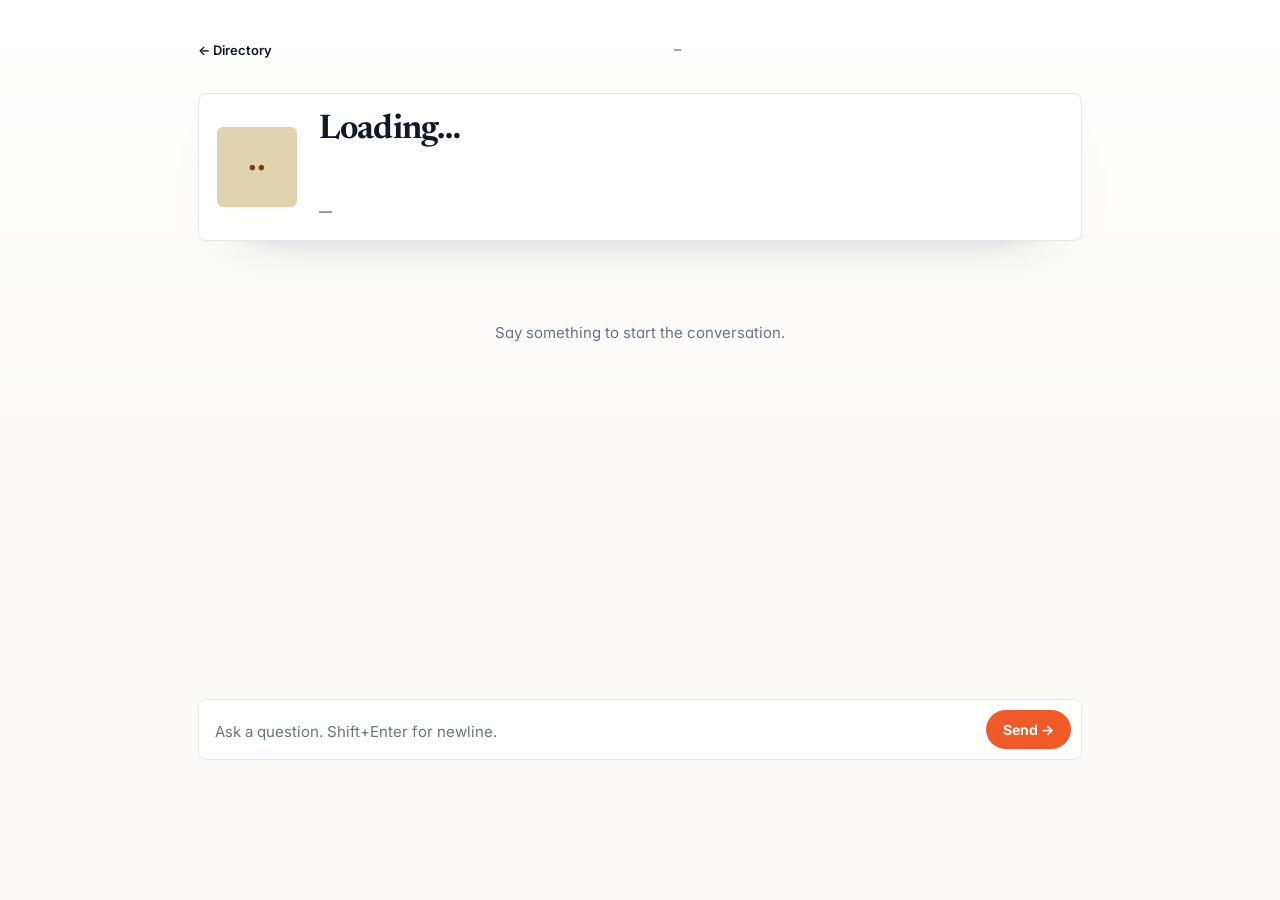
==== web/founder.html @ e1965922 "refresh newsletter frontend styling" ====
<!doctype html>
<html lang="en">
<head>
<meta charset="utf-8" />
<meta name="viewport" content="width=device-width, initial-scale=1" />
<title>FIRSTHAND — Conversation</title>
<link rel="preconnect" href="https://fonts.googleapis.com">
<link rel="preconnect" href="https://fonts.gstatic.com" crossorigin>
<link href="https://fonts.googleapis.com/css2?family=Fraunces:ital,opsz,wght,SOFT@0,9..144,300..900,0..100;1,9..144,300..900,0..100&family=Inter:wght@400;500;600;700&family=Newsreader:ital,opsz,wght@0,6..72,400..700;1,6..72,400..700&family=JetBrains+Mono:wght@400;500&display=swap" rel="stylesheet">
<link rel="stylesheet" href="styles.css" />
<style>
  .chat-wrap {
    max-width: 760px;
    margin: 0 auto;
    padding: clamp(24px, 4vw, 40px) var(--gutter) 140px;
    min-height: 100vh;
    display: flex;
    flex-direction: column;
  }
  .chat-top {
    display: flex;
    justify-content: space-between;
    align-items: center;
    margin-bottom: 32px;
    font-size: 13.5px;
    color: var(--ink-mute);
  }
  .chat-top a { color: var(--ink-soft); transition: color 160ms ease; }
  .chat-top a:hover { color: var(--accent); }
  .chat-top .meta-mid { font-family: var(--mono); font-size: 12px; }
  .chat-head {
    display: grid;
    grid-template-columns: 56px 1fr;
    gap: 18px;
    align-items: center;
    padding: 0 0 32px;
    margin-bottom: 32px;
    border-bottom: 1px solid var(--rule);
  }
  .chat-mono {
    width: 56px; height: 56px;
    border-radius: 50%;
    display: flex; align-items: center; justify-content: center;
    background: var(--mono-bg, #E2D3B0);
    color: var(--mono-ink, #7B3A18);
    font-family: var(--sans);
    font-size: 17px;
    font-weight: 600;
    letter-spacing: 0.01em;
  }
  .chat-id .name {
    display: block;
    font-family: var(--serif);
    font-size: clamp(26px, 3.6vw, 34px);
    font-weight: 500;
    line-height: 1.1;
    letter-spacing: -0.015em;
    color: var(--ink);
  }
  .chat-id .sub {
    display: block;
    margin-top: 4px;
    font-size: 14px;
    color: var(--ink-mute);
  }
  .chat-thread {
    flex: 1;
    display: flex;
    flex-direction: column;
    gap: 24px;
    margin-bottom: 32px;
  }
  .turn {
    display: flex;
    flex-direction: column;
    max-width: 86%;
  }
  .turn .who {
    font-size: 12.5px;
    font-weight: 500;
    color: var(--ink-mute);
    margin-bottom: 6px;
  }
  .turn .body {
    font-family: var(--sans);
    font-size: 16px;
    line-height: 1.6;
    color: var(--ink);
    white-space: pre-wrap;
  }
  .turn.you { align-self: flex-end; }
  .turn.you .who { text-align: right; }
  .turn.you .body {
    background: var(--paper-card);
    padding: 12px 16px;
    border-radius: 14px;
    border-bottom-right-radius: 4px;
  }
  .turn.them { align-self: flex-start; }
  .turn.them .body {
    padding: 0;
  }
  .chat-empty {
    color: var(--ink-mute);
    align-self: center;
    padding: 48px 0;
    font-size: 15px;
  }
  .chat-compose {
    position: sticky;
    bottom: 20px;
    background: var(--paper);
    border: 1px solid var(--rule-strong);
    border-radius: 14px;
    padding: 10px 10px 10px 16px;
    display: flex;
    gap: 10px;
    align-items: flex-end;
    box-shadow: 0 8px 24px -16px rgba(26, 26, 26, 0.25);
    transition: border-color 160ms ease, box-shadow 160ms ease;
  }
  .chat-compose:focus-within {
    border-color: var(--accent);
    box-shadow: 0 0 0 3px rgba(181, 66, 31, 0.12);
  }
  .chat-compose textarea {
    flex: 1;
    border: none;
    background: transparent;
    font-family: var(--sans);
    font-size: 16px;
    line-height: 1.5;
    color: var(--ink);
    resize: none;
    outline: none;
    min-height: 28px;
    max-height: 200px;
    padding: 6px 0;
  }
  .chat-compose textarea::placeholder { color: var(--ink-mute); }
  .chat-compose button {
    font-family: var(--sans);
    font-size: 14px;
    font-weight: 500;
    background: var(--accent);
    color: #fff;
    border: 1px solid var(--accent);
    padding: 9px 16px;
    border-radius: 10px;
    cursor: pointer;
    transition: background 160ms ease;
  }
  .chat-compose button:hover { background: var(--accent-deep); }
  .chat-compose button:disabled { opacity: 0.5; cursor: not-allowed; }
  .chat-pending {
    font-size: 13px;
    color: var(--ink-mute);
    align-self: flex-start;
    padding: 6px 0;
    font-style: italic;
  }
  .chat-error {
    color: var(--accent);
    font-size: 13.5px;
    padding: 6px 0;
  }
  .chat-wrap {
    max-width: 980px;
  }
  .chat-top {
    font-family: var(--read);
    font-size: 13px;
    font-weight: 600;
    letter-spacing: 0;
    text-transform: none;
  }
  .chat-top a {
    border-bottom: 0;
    color: var(--ink);
  }
  .chat-head {
    grid-template-columns: 80px 1fr;
    gap: 22px;
    border: 1px solid var(--rule);
    border-radius: 8px;
    background: var(--paper-card);
    padding: 18px;
    box-shadow: 0 24px 60px -48px rgba(17, 24, 39, 0.5);
  }
  .chat-mono {
    width: 80px;
    height: 80px;
    border-radius: 6px;
    font-family: var(--serif);
    font-size: 34px;
    font-weight: 650;
    font-style: normal;
  }
  .chat-id .name {
    font-family: var(--serif);
    font-weight: 650;
    letter-spacing: -0.025em;
  }
  .chat-id .sub {
    font-family: var(--read);
    font-size: 13px;
    font-weight: 600;
    letter-spacing: 0;
    text-transform: none;
  }
  .turn {
    max-width: min(78%, 720px);
  }
  .turn .who {
    font-family: var(--read);
    font-size: 12px;
    font-weight: 700;
    letter-spacing: 0;
    text-transform: none;
  }
  .turn .body {
    font-family: var(--read);
    font-size: 15px;
    line-height: 1.62;
  }
  .turn.you .body {
    background: var(--ink);
    color: #FFFFFF;
    border: 1px solid var(--ink);
    border-radius: 8px;
  }
  .turn.them .body {
    background: var(--paper-card);
    border: 1px solid var(--rule);
    border-left: 3px solid var(--rust);
    border-radius: 8px;
    padding: 14px 16px;
  }
  .chat-compose {
    border: 1px solid var(--rule);
    border-radius: 8px;
    background: rgba(255, 255, 255, 0.94);
    box-shadow: 0 26px 70px -44px rgba(17, 24, 39, 0.62);
    backdrop-filter: blur(14px);
  }
  .chat-compose textarea {
    font-family: var(--read);
    font-size: 15px;
  }
  .chat-compose button {
    font-family: var(--read);
    font-size: 14px;
    font-weight: 700;
    letter-spacing: 0;
    text-transform: none;
    border-radius: 999px;
    padding: 10px 16px;
  }
  .chat-pending,
  .chat-error {
    font-family: var(--read);
    font-size: 13px;
    font-weight: 600;
    letter-spacing: 0;
    text-transform: none;
  }
  @media (max-width: 640px) {
    .chat-head {
      grid-template-columns: 64px 1fr;
      gap: 14px;
    }
    .chat-mono {
      width: 64px;
      height: 64px;
      font-size: 28px;
    }
    .turn {
      max-width: 94%;
    }
    .chat-compose {
      bottom: 12px;
    }
  }
</style>
</head>
<body>

<div class="chat-wrap">
  <div class="chat-top">
    <a href="/">← Directory</a>
    <span class="meta-mid" data-source-line>—</span>
    <span data-session></span>
  </div>

  <header class="chat-head">
    <div class="chat-mono" data-mono>··</div>
    <div class="chat-id">
      <span class="name" data-name>Loading…</span>
      <span class="sub" data-sub>—</span>
    </div>
  </header>

  <div class="chat-thread" data-thread>
    <div class="chat-empty" data-empty>Say something to start the conversation.</div>
  </div>

  <form class="chat-compose" data-form>
    <textarea data-input placeholder="Ask a question. Shift+Enter for newline." rows="1"></textarea>
    <button type="submit" data-send>Send →</button>
  </form>
</div>

<script type="module">
import { createClient } from "https://esm.sh/@supabase/supabase-js@2";
(async () => {
  // --- auth bootstrap ---
  const here = location.pathname + location.search;
  const goLogin = () => location.replace(`/login.html?next=${encodeURIComponent(here)}`);

  let supabase = null;
  let session = null;
  try {
    const cfg = await (await fetch("/auth/config")).json();
    if (!cfg.supabase_url || !cfg.supabase_anon_key) {
      document.querySelector("[data-session]").textContent = "auth not configured";
    } else {
      supabase = createClient(cfg.supabase_url, cfg.supabase_anon_key);
      ({ data: { session } } = await supabase.auth.getSession());
    }
  } catch (_) { /* fall through */ }
  if (!session) { goLogin(); return; }

  const sessionEl = document.querySelector("[data-session]");
  sessionEl.innerHTML = "";
  const who = document.createElement("span");
  who.textContent = session.user.email || "signed in";
  const sep = document.createTextNode(" · ");
  const out = document.createElement("a");
  out.href = "#"; out.textContent = "sign out";
  out.addEventListener("click", async (e) => {
    e.preventDefault();
    await supabase.auth.signOut();
    goLogin();
  });
  sessionEl.append(who, sep, out);

  const authFetch = async (url, opts = {}) => {
    const { data: { session: cur } } = await supabase.auth.getSession();
    if (!cur) { goLogin(); throw new Error("not signed in"); }
    const headers = new Headers(opts.headers || {});
    headers.set("Authorization", `Bearer ${cur.access_token}`);
    const res = await fetch(url, { ...opts, headers });
    if (res.status === 401) { goLogin(); throw new Error("unauthorized"); }
    return res;
  };

  const PALETTE = [
    ["#F7F7F2", "#111827"],
    ["#EEF5FF", "#1D4ED8"],
    ["#FFF3EA", "#C2410C"],
    ["#EEF8F3", "#047857"],
    ["#F4F1FF", "#6D28D9"],
    ["#F8FAFC", "#334155"],
    ["#FFF7ED", "#9A3412"],
    ["#EFF6FF", "#1E40AF"],
  ];
  const initials = (name) =>
    (name || "").split(/\s+/).filter(Boolean).slice(0, 2).map(p => p[0].toUpperCase()).join("") || "··";
  const hash = (s) => {
    let h = 0; for (const ch of s || "") h = (h * 31 + ch.charCodeAt(0)) | 0;
    return Math.abs(h);
  };

  const params = new URLSearchParams(location.search);
  const id = params.get("id");
  if (!id) {
    document.querySelector("[data-name]").textContent = "No founder selected.";
    return;
  }

  const thread = document.querySelector("[data-thread]");
  const emptyEl = document.querySelector("[data-empty]");
  const input = document.querySelector("[data-input]");
  const form = document.querySelector("[data-form]");
  const sendBtn = document.querySelector("[data-send]");

  const renderTurn = (role, content) => {
    if (emptyEl && !emptyEl.hidden) emptyEl.hidden = true;
    const div = document.createElement("div");
    div.className = "turn " + (role === "user" ? "you" : "them");
    const who = document.createElement("span");
    who.className = "who";
    who.textContent = role === "user" ? "You" : (window.__founderName || "Them");
    const body = document.createElement("div");
    body.className = "body";
    body.textContent = content;
    div.appendChild(who);
    div.appendChild(body);
    thread.appendChild(div);
    window.scrollTo({ top: document.body.scrollHeight, behavior: "smooth" });
    return div;
  };

  // Load founder metadata
  try {
    const res = await fetch(`/founders/${encodeURIComponent(id)}`);
    if (res.ok) {
      const f = await res.json();
      window.__founderName = f.name;
      document.querySelector("[data-name]").textContent = f.name;
      const subBits = [];
      if (f.company_name) subBits.push(f.company_name);
      if (f.notes) subBits.push(f.notes);
      document.querySelector("[data-sub]").textContent = subBits.join(" · ") || "Founder dossier";
      document.querySelector("[data-source-line]").textContent =
        `${f.source_count} source${f.source_count === 1 ? "" : "s"} in the sandbox`;
      const [bg, ink] = PALETTE[hash(f.id) % PALETTE.length];
      const mono = document.querySelector("[data-mono]");
      mono.style.setProperty("--mono-bg", bg);
      mono.style.setProperty("--mono-ink", ink);
      mono.style.background = bg;
      mono.style.color = ink;
      mono.textContent = initials(f.name);
      document.title = `FIRSTHAND — ${f.name}`;
    } else {
      document.querySelector("[data-name]").textContent = "Founder not found.";
      return;
    }
  } catch (err) {
    document.querySelector("[data-name]").textContent = "Could not load founder.";
    return;
  }

  // Hydrate prior messages
  try {
    const res = await authFetch(`/founders/${encodeURIComponent(id)}/messages`);
    if (res.ok) {
      const { messages } = await res.json();
      if (messages && messages.length) {
        emptyEl.hidden = true;
        for (const m of messages) renderTurn(m.role, m.content);
      }
    }
  } catch (_) { /* ignore */ }

  // Autosize textarea
  const autosize = () => {
    input.style.height = "auto";
    input.style.height = Math.min(input.scrollHeight, 200) + "px";
  };
  input.addEventListener("input", autosize);

  const send = async () => {
    const message = input.value.trim();
    if (!message) return;
    input.value = "";
    autosize();
    renderTurn("user", message);
    sendBtn.disabled = true;

    const pending = document.createElement("div");
    pending.className = "chat-pending";
    pending.textContent = "thinking…";
    thread.appendChild(pending);

    try {
      const res = await authFetch(`/founders/${encodeURIComponent(id)}/chat`, {
        method: "POST",
        headers: { "Content-Type": "application/json" },
        body: JSON.stringify({ message }),
      });
      pending.remove();
      if (!res.ok) {
        const err = await res.json().catch(() => ({}));
        const e = document.createElement("div");
        e.className = "chat-error";
        e.textContent = err.detail || `Error ${res.status}`;
        thread.appendChild(e);
      } else {
        const { reply } = await res.json();
        renderTurn("assistant", reply);
      }
    } catch (err) {
      pending.remove();
      const e = document.createElement("div");
      e.className = "chat-error";
      e.textContent = "Network error.";
      thread.appendChild(e);
    } finally {
      sendBtn.disabled = false;
      input.focus();
    }
  };

  form.addEventListener("submit", (e) => { e.preventDefault(); send(); });
  input.addEventListener("keydown", (e) => {
    if (e.key === "Enter" && !e.shiftKey) {
      e.preventDefault();
      send();
    }
  });
  input.focus();
})();
</script>
</body>
</html>
---- web/styles.css ----
/* FIRSTHAND — warm minimal */

:root {
  --paper:       #FAF7F2;
  --paper-card:  #F3EFE6;
  --ink:         #1A1A1A;
  --ink-soft:    #3A3A3A;
  --ink-mute:    #6B6B6B;
  --rule:        #E5DFD2;
  --rule-strong: #C9C1AE;
  --accent:      #B5421F;
  --accent-deep: #8E2F12;
  --sage:        #6B7A5A;

  --sans:  "Inter", ui-sans-serif, system-ui, -apple-system, "Segoe UI", sans-serif;
  --serif: "Fraunces", "Times New Roman", serif;
  --read:  var(--sans);
  --mono:  "JetBrains Mono", ui-monospace, monospace;

  --col-prose: 680px;
  --col-wide:  960px;
  --col-max:   1080px;
  --gutter:    clamp(20px, 5vw, 40px);
}

* { box-sizing: border-box; }

html { scroll-behavior: smooth; }

body {
  margin: 0;
  background: var(--paper);
  color: var(--ink);
  font-family: var(--sans);
  font-size: 17px;
  line-height: 1.6;
  font-feature-settings: "kern", "liga", "cv11";
  text-rendering: optimizeLegibility;
  -webkit-font-smoothing: antialiased;
}

a { color: inherit; text-decoration: none; }

::selection { background: var(--accent); color: var(--paper); }

/* ─── nav ─── */
.nav {
  max-width: var(--col-max);
  margin: 0 auto;
  padding: 28px var(--gutter) 0;
  display: flex;
  align-items: center;
  justify-content: space-between;
  gap: 24px;
}
.nav-brand {
  font-family: var(--serif);
  font-size: 20px;
  font-weight: 500;
  letter-spacing: -0.01em;
  color: var(--ink);
}
.nav-links {
  display: flex;
  align-items: center;
  gap: 28px;
  font-size: 14.5px;
  color: var(--ink-soft);
}
.nav-links a {
  transition: color 160ms ease;
}
.nav-links a:hover { color: var(--accent); }
.nav-session {
  font-family: var(--mono);
  font-size: 12px;
  color: var(--ink-mute);
}
.nav-session a {
  color: var(--ink-mute);
  border-bottom: 1px solid var(--rule);
}
.nav-session a:hover { color: var(--accent); border-color: var(--accent); }

/* ─── hero ─── */
.hero {
  max-width: var(--col-prose);
  margin: 0 auto;
  padding: clamp(80px, 14vw, 160px) var(--gutter) clamp(56px, 10vw, 96px);
}
.hero-title {
  font-family: var(--serif);
  font-weight: 400;
  font-size: clamp(48px, 8vw, 80px);
  line-height: 1.02;
  letter-spacing: -0.025em;
  margin: 0 0 28px;
  color: var(--ink);
}
.hero-deck {
  font-size: clamp(18px, 1.6vw, 20px);
  line-height: 1.55;
  color: var(--ink-soft);
  margin: 0 0 40px;
  max-width: 56ch;
}

.sub-form {
  margin: 0;
}
.sub-row {
  display: flex;
  gap: 10px;
  align-items: stretch;
  flex-wrap: wrap;
}
.sub-row input[type="email"],
.sub-row input[type="text"] {
  flex: 1;
  min-width: 200px;
  font-family: var(--sans);
  font-size: 16px;
  padding: 13px 16px;
  background: var(--paper);
  border: 1px solid var(--rule-strong);
  border-radius: 6px;
  color: var(--ink);
  outline: none;
  transition: border-color 160ms ease, box-shadow 160ms ease;
}
.sub-row input:focus {
  border-color: var(--accent);
  box-shadow: 0 0 0 3px rgba(181, 66, 31, 0.15);
}
.sub-row input::placeholder { color: var(--ink-mute); }

.btn {
  display: inline-flex;
  align-items: center;
  justify-content: center;
  gap: 8px;
  font-family: var(--sans);
  font-size: 15px;
  font-weight: 500;
  padding: 13px 22px;
  background: var(--accent);
  color: #fff;
  border: 1px solid var(--accent);
  border-radius: 6px;
  cursor: pointer;
  transition: background 160ms ease, border-color 160ms ease, transform 160ms ease;
  text-decoration: none;
}
.btn:hover { background: var(--accent-deep); border-color: var(--accent-deep); }
.btn:active { transform: translateY(1px); }
.btn .arrow { display: inline-block; transition: transform 200ms ease; }
.btn:hover .arrow { transform: translateX(3px); }

.sub-fine {
  margin: 16px 0 0;
  font-size: 13.5px;
  color: var(--ink-mute);
}
.sub-thanks {
  margin: 16px 0 0;
  font-size: 16px;
  color: var(--ink);
}
.sub-thanks strong { color: var(--accent); font-weight: 500; }

/* ─── section divider ─── */
.section {
  max-width: var(--col-wide);
  margin: 0 auto;
  padding: clamp(64px, 10vw, 112px) var(--gutter);
}
.section-prose {
  max-width: var(--col-prose);
}
.section-rule {
  border-top: 1px solid var(--rule);
}
.section-eyebrow {
  font-family: var(--mono);
  font-size: 12px;
  letter-spacing: 0.06em;
  color: var(--ink-mute);
  margin: 0 0 24px;
  display: flex;
  align-items: center;
  gap: 12px;
}
.section-eyebrow .count {
  color: var(--ink);
}

/* ─── directory list ─── */
.dir-list {
  list-style: none;
  margin: 0;
  padding: 0;
}
.dir-row {
  display: grid;
  grid-template-columns: 36px 1fr auto 28px;
  align-items: center;
  gap: 18px;
  padding: 18px 4px;
  border-bottom: 1px solid var(--rule);
  transition: background 160ms ease, padding 160ms ease;
  color: var(--ink);
}
.dir-row:hover {
  background: var(--paper-card);
  padding-left: 12px;
  padding-right: 12px;
}
.dir-row:hover .dir-arrow { color: var(--accent); transform: translateX(3px); }
.dir-avatar {
  width: 36px;
  height: 36px;
  border-radius: 50%;
  background: var(--mono-bg, #E2D3B0);
  color: var(--mono-ink, #7B3A18);
  display: grid;
  place-items: center;
  font-family: var(--sans);
  font-size: 13px;
  font-weight: 600;
  letter-spacing: 0.02em;
}
.dir-id { display: flex; flex-direction: column; gap: 2px; min-width: 0; }
.dir-name {
  font-family: var(--serif);
  font-size: 19px;
  font-weight: 500;
  letter-spacing: -0.01em;
  color: var(--ink);
}
.dir-meta {
  font-size: 13.5px;
  color: var(--ink-mute);
}
.dir-when {
  font-family: var(--mono);
  font-size: 12px;
  color: var(--ink-mute);
  white-space: nowrap;
}
.dir-arrow {
  font-size: 18px;
  color: var(--ink-mute);
  transition: color 160ms ease, transform 160ms ease;
  justify-self: end;
}
.dir-empty {
  font-size: 15px;
  color: var(--ink-mute);
  padding: 24px 0;
}
.dir-empty code {
  font-family: var(--mono);
  font-size: 13px;
  background: var(--paper-card);
  padding: 2px 6px;
  border-radius: 4px;
}

/* ─── editor note ─── */
.note {
  max-width: var(--col-prose);
  margin: 0 auto;
  padding: clamp(64px, 10vw, 112px) var(--gutter);
}
.note h2 {
  font-family: var(--serif);
  font-weight: 400;
  font-size: clamp(28px, 3.6vw, 36px);
  letter-spacing: -0.015em;
  line-height: 1.15;
  margin: 0 0 24px;
}
.note p {
  font-size: 17px;
  line-height: 1.7;
  color: var(--ink-soft);
  margin: 0 0 18px;
}
.note-sign {
  margin-top: 24px;
  font-size: 14px;
  color: var(--ink-mute);
}

/* ─── house rules ─── */
.rules {
  max-width: var(--col-prose);
  margin: 0 auto;
  padding: clamp(48px, 8vw, 96px) var(--gutter);
}
.rules h2 {
  font-family: var(--serif);
  font-weight: 400;
  font-size: clamp(24px, 3vw, 28px);
  letter-spacing: -0.01em;
  margin: 0 0 24px;
}
.rules ol {
  list-style: none;
  counter-reset: rules;
  margin: 0;
  padding: 0;
  display: flex;
  flex-direction: column;
  gap: 18px;
}
.rules li {
  counter-increment: rules;
  display: grid;
  grid-template-columns: 28px 1fr;
  gap: 14px;
  padding: 16px 0;
  border-top: 1px solid var(--rule);
}
.rules li:last-child { border-bottom: 1px solid var(--rule); }
.rules li::before {
  content: counter(rules, decimal-leading-zero);
  font-family: var(--mono);
  font-size: 12px;
  color: var(--ink-mute);
  padding-top: 4px;
}
.rules h4 {
  font-family: var(--serif);
  font-size: 18px;
  font-weight: 500;
  letter-spacing: -0.005em;
  margin: 0 0 6px;
  line-height: 1.3;
}
.rules p {
  font-size: 15.5px;
  line-height: 1.6;
  color: var(--ink-soft);
  margin: 0;
}

/* ─── footer ─── */
.foot {
  max-width: var(--col-max);
  margin: 0 auto;
  padding: 48px var(--gutter) 64px;
  border-top: 1px solid var(--rule);
  display: flex;
  justify-content: space-between;
  align-items: baseline;
  flex-wrap: wrap;
  gap: 16px;
  font-size: 13.5px;
  color: var(--ink-mute);
}
.foot-brand {
  font-family: var(--serif);
  font-size: 15px;
  font-weight: 500;
  color: var(--ink);
  letter-spacing: -0.005em;
}
.foot-links {
  display: flex;
  gap: 20px;
}
.foot-links a:hover { color: var(--accent); }

/* ─── responsive ─── */
@media (max-width: 640px) {
  .nav-links { gap: 18px; font-size: 14px; }
  .nav-session { display: none; }
  .dir-row { grid-template-columns: 32px 1fr 20px; }
  .dir-when { display: none; }
  .foot { flex-direction: column; align-items: flex-start; }
}

/* ─────────── modern newsletter refresh ─────────── */
:root {
  --paper:        #FBFAF7;
  --paper-deep:   #F3F2ED;
  --paper-card:   #FFFFFF;
  --ink:          #111827;
  --ink-soft:     #374151;
  --ink-mute:     #6B7280;
  --rule:         #E5E7EB;
  --rust:         #F05A28;
  --rust-deep:    #C2410C;
  --sage:         #047857;
  --hi:           #FFF3EA;

  --serif:   "Newsreader", "Georgia", serif;
  --read:    "Inter", ui-sans-serif, system-ui, -apple-system, BlinkMacSystemFont, "Segoe UI", sans-serif;
  --mono:    "JetBrains Mono", ui-monospace, monospace;

  --col-max:  1120px;
  --gutter:   clamp(20px, 4vw, 48px);
}

body {
  background:
    linear-gradient(180deg, #FFFFFF 0%, var(--paper) 460px),
    var(--paper);
  color: var(--ink);
  font-family: var(--read);
  font-size: 16px;
  line-height: 1.6;
}

.grain { display: none; }

a:focus-visible,
button:focus-visible,
input:focus-visible,
textarea:focus-visible {
  outline: 3px solid rgba(240, 90, 40, 0.28);
  outline-offset: 3px;
}

.mast {
  position: sticky;
  top: 0;
  z-index: 20;
  max-width: none;
  padding: 0 var(--gutter);
  background: rgba(255, 255, 255, 0.86);
  border-bottom: 1px solid var(--rule);
  backdrop-filter: blur(18px);
}

.mast-row {
  max-width: var(--col-max);
  margin: 0 auto;
  min-height: 48px;
  font-family: var(--read);
  font-size: 13px;
  font-weight: 500;
  letter-spacing: 0;
  text-transform: none;
  color: var(--ink-mute);
}

.mast-row:first-child .meta:first-child {
  color: var(--ink);
  font-weight: 700;
  letter-spacing: 0.02em;
}

.mast-row.mast-rule {
  margin-top: 0;
  min-height: 42px;
  padding: 0;
  border: 0;
  font-family: var(--read);
  font-size: 14px;
  font-style: normal;
}

.meta-mid {
  font-family: var(--read);
  font-style: normal;
  letter-spacing: 0;
}

.link {
  color: var(--ink-soft);
  padding: 8px 0;
}

.link::after { background: var(--rust); }
.link:hover { color: var(--ink); }

.link-strong {
  padding: 8px 14px;
  border: 1px solid var(--rule);
  border-radius: 999px;
  background: var(--paper-card);
  color: var(--ink);
  box-shadow: 0 10px 24px -22px rgba(17, 24, 39, 0.55);
}

.link-strong::after { display: none; }
.link-strong:hover { border-color: rgba(240, 90, 40, 0.45); color: var(--rust-deep); }

.nameplate {
  display: grid;
  grid-template-columns: minmax(0, 1.05fr) minmax(280px, 0.95fr);
  gap: clamp(28px, 6vw, 72px);
  align-items: end;
  padding-top: clamp(56px, 8vw, 96px);
  padding-bottom: clamp(52px, 7vw, 88px);
}

.nameplate-tag,
.nameplate-title,
.nameplate-sub { grid-column: 1; }

.nameplate-tag {
  gap: 10px;
  margin-bottom: 22px;
  font-family: var(--read);
  font-size: 13px;
  font-weight: 600;
  letter-spacing: 0;
  text-transform: none;
  color: var(--rust-deep);
}

.tag-stamp {
  padding: 5px 10px;
  border: 1px solid #FED7AA;
  border-radius: 999px;
  transform: none;
  background: var(--hi);
  color: var(--rust-deep);
  font-size: 12px;
}

.nameplate-title {
  max-width: 8ch;
  font-family: var(--serif);
  font-size: clamp(64px, 10vw, 144px);
  font-weight: 650;
  line-height: 0.92;
  letter-spacing: -0.035em;
  font-variation-settings: normal;
}

.np-amp { color: var(--rust); }

.nameplate-sub {
  margin-top: 26px;
  max-width: 58ch;
  font-family: var(--read);
  font-size: clamp(18px, 1.45vw, 21px);
  line-height: 1.58;
  color: var(--ink-soft);
}

.nameplate-sub em {
  font-family: var(--read);
  font-weight: 650;
  color: var(--ink);
}

.nameplate-foot {
  grid-column: 2;
  grid-row: 1 / span 3;
  display: grid;
  grid-template-columns: 1fr;
  align-self: stretch;
  margin-top: 0;
  padding: clamp(24px, 3vw, 32px);
  border: 1px solid var(--rule);
  border-radius: 8px;
  background:
    linear-gradient(135deg, rgba(240, 90, 40, 0.08), transparent 42%),
    var(--paper-card);
  box-shadow: 0 28px 70px -52px rgba(17, 24, 39, 0.45);
}

.foot-col {
  justify-content: flex-end;
  gap: 10px;
}

.foot-col + .foot-col {
  border-top: 1px solid var(--rule);
  padding-top: 24px;
}

.kicker,
.sub-label,
.card-loc,
.sub-head,
.foot-h,
.foot-fine,
.rail-num,
.chat-top,
.chat-id .sub,
.turn .who,
.chat-pending,
.auth-top,
.auth-sub,
.auth-field label,
.auth-actions button,
.auth-toggle,
.auth-msg {
  letter-spacing: 0.02em;
}

.foot-num {
  font-family: var(--serif);
  font-weight: 650;
  color: var(--rust);
}

.foot-cap {
  font-family: var(--read);
  font-style: normal;
  color: var(--ink-mute);
}

.btn-ink,
.feature-cta {
  font-family: var(--read);
  font-size: 15px;
  font-weight: 650;
  border-radius: 999px;
  background: var(--ink);
  color: #FFFFFF;
  border-color: var(--ink);
  box-shadow: 0 18px 34px -24px rgba(17, 24, 39, 0.7);
}

.btn-ink:hover,
.feature-cta:hover {
  background: var(--rust);
  border-color: var(--rust);
  color: #FFFFFF;
}

.dir,
.ednote,
.creed {
  border-top-color: var(--rule);
}

.dir {
  padding-top: clamp(52px, 7vw, 92px);
}

.dir-head {
  grid-template-columns: minmax(0, 0.82fr);
  margin-bottom: clamp(28px, 5vw, 52px);
}

.dir-head .rail-num,
.creed > .rail-num,
.rail-num.center {
  margin-bottom: 12px;
  font-family: var(--read);
  font-size: 13px;
  font-weight: 700;
  color: var(--rust-deep);
  text-transform: none;
}

.dir-title {
  font-family: var(--serif);
  font-size: clamp(38px, 5vw, 68px);
  font-weight: 650;
  line-height: 1.02;
  letter-spacing: -0.028em;
  font-variation-settings: normal;
}

.dir-title em {
  color: var(--ink);
  font-style: normal;
}

.dir-deck,
.sub-deck,
.creed-list p {
  font-family: var(--read);
  color: var(--ink-soft);
}

.dir-grid {
  grid-template-columns: repeat(auto-fill, minmax(240px, 1fr));
  gap: 18px;
}

.card {
  gap: 16px;
  padding: 16px;
  border-color: var(--rule);
  border-radius: 8px;
  background: var(--paper-card);
  box-shadow: 0 16px 42px -36px rgba(17, 24, 39, 0.55);
}

.card:hover {
  transform: translateY(-3px);
  border-color: #CBD5E1;
  box-shadow: 0 24px 50px -34px rgba(17, 24, 39, 0.55);
}

.card-mono {
  border: 0;
  border-radius: 6px;
}

.card-mono::before {
  background: linear-gradient(135deg, rgba(255,255,255,0.7), transparent 48%);
}

.mono-letters {
  font-family: var(--serif);
  font-size: clamp(56px, 8vw, 96px);
  font-style: normal;
  font-weight: 650;
  letter-spacing: -0.05em;
  font-variation-settings: normal;
}

.mono-issue {
  font-family: var(--read);
  font-size: 11px;
  font-weight: 700;
  letter-spacing: 0;
}

.card-name {
  font-family: var(--read);
  font-size: 18px;
  font-weight: 700;
  letter-spacing: -0.01em;
}

.card-role {
  font-family: var(--read);
  font-size: 14px;
  font-style: normal;
  line-height: 1.45;
}

.card-loc {
  font-family: var(--read);
  font-size: 12px;
  font-weight: 600;
  letter-spacing: 0;
  text-transform: none;
}

.card-arrow {
  top: 14px;
  right: 14px;
  background: rgba(255,255,255,0.82);
  border-color: rgba(17, 24, 39, 0.08);
  font-family: var(--read);
}

.card:hover .card-arrow {
  transform: translateX(2px);
}

.ednote {
  max-width: 920px;
  text-align: left;
}

.ednote-body {
  font-family: var(--serif);
  font-size: clamp(23px, 2.4vw, 34px);
  font-weight: 500;
  line-height: 1.34;
  font-variation-settings: normal;
}

.dropcap {
  font-family: var(--serif);
  font-weight: 650;
  color: var(--ink);
  font-variation-settings: normal;
}

.dropcap-rust { color: var(--rust); }

.ednote-sign {
  font-family: var(--read);
  font-style: normal;
  color: var(--ink-mute);
}

.sub {
  padding-top: clamp(24px, 4vw, 48px);
}

.sub-card {
  border-color: var(--rule);
  border-radius: 8px;
  background:
    linear-gradient(135deg, rgba(240, 90, 40, 0.08), transparent 45%),
    var(--paper-card);
  box-shadow: 0 32px 70px -48px rgba(17, 24, 39, 0.55);
}

.sub-card::before,
.sub-perf {
  display: none;
}

.sub-head {
  font-family: var(--read);
  font-size: 13px;
  font-weight: 700;
  letter-spacing: 0;
  text-transform: none;
}

.sub-stamp {
  border-color: #FED7AA;
  background: var(--hi);
  color: var(--rust-deep);
}

.sub-title {
  font-family: var(--serif);
  font-size: clamp(34px, 4.4vw, 58px);
  font-weight: 650;
  line-height: 1.03;
  font-variation-settings: normal;
}

.sub-row {
  grid-template-columns: minmax(0, 1fr) minmax(0, 1.25fr) auto;
}

.sub-label {
  font-family: var(--read);
  font-size: 13px;
  font-weight: 700;
  text-transform: none;
}

.sub-field input,
.auth-field input {
  font-family: var(--read);
  border: 1px solid var(--rule);
  border-radius: 6px;
  background: #FFFFFF;
  padding: 13px 14px;
}

.sub-field input:focus,
.auth-field input:focus {
  border-color: rgba(240, 90, 40, 0.65);
  box-shadow: 0 0 0 4px rgba(240, 90, 40, 0.12);
}

.sub-field input::placeholder {
  font-style: normal;
}

.sub-fine,
.sub-thanks {
  font-family: var(--read);
  font-style: normal;
}

.creed-list {
  gap: 18px;
}

.creed-list li {
  grid-template-columns: 38px 1fr;
  padding: 18px;
  border: 1px solid var(--rule);
  border-radius: 8px;
  background: var(--paper-card);
}

.creed-num {
  font-family: var(--read);
  font-size: 14px;
  font-style: normal;
  font-weight: 800;
  color: var(--rust);
}

.creed-list h4 {
  font-family: var(--read);
  font-size: 17px;
  font-weight: 750;
  letter-spacing: -0.01em;
}

.foot {
  background: #111827;
  color: #FFFFFF;
}

.foot-cell a,
.foot-tag {
  font-family: var(--read);
  font-style: normal;
  color: rgba(255,255,255,0.72);
}

.foot-mark {
  font-family: var(--read);
  font-size: 34px;
  font-style: normal;
  font-weight: 800;
  color: var(--rust);
}

.foot-name {
  font-family: var(--read);
  font-weight: 800;
  letter-spacing: 0.02em;
}

@media (prefers-reduced-motion: no-preference) {
  .portrait { animation: none; }
}

@media (max-width: 980px) {
  .nameplate {
    grid-template-columns: 1fr;
  }

  .nameplate-foot {
    grid-column: 1;
    grid-row: auto;
  }

  .sub-row {
    grid-template-columns: 1fr;
  }
}

@media (max-width: 640px) {
  .mast {
    position: static;
  }

  .mast-row {
    justify-content: flex-start;
    min-height: 40px;
  }

  .meta-mid {
    display: none;
  }

  .nameplate-title {
    font-size: clamp(58px, 20vw, 92px);
  }

  .nameplate-tag {
    align-items: flex-start;
    flex-direction: column;
  }

  .dir-grid {
    grid-template-columns: 1fr;
  }
}

/* Current minimalist layout polish */
:root {
  --accent: #F05A28;
  --accent-deep: #C2410C;
  --rule-strong: #D1D5DB;
  --col-prose: 720px;
  --col-wide: 980px;
}

.nav {
  max-width: none;
  padding: 0 var(--gutter);
  min-height: 64px;
  border-bottom: 1px solid var(--rule);
  background: rgba(255, 255, 255, 0.86);
  backdrop-filter: blur(18px);
}

.nav-brand {
  font-family: var(--read);
  font-size: 15px;
  font-weight: 800;
  letter-spacing: 0;
  text-transform: uppercase;
}

.nav-links {
  font-size: 14px;
  font-weight: 600;
  gap: 22px;
}

.nav-links a:hover,
.nav-session a:hover,
.foot-links a:hover {
  color: var(--accent);
}

.hero {
  max-width: var(--col-wide);
  display: grid;
  grid-template-columns: minmax(0, 1fr) minmax(280px, 360px);
  gap: clamp(28px, 6vw, 72px);
  align-items: end;
  padding-top: clamp(72px, 12vw, 136px);
}

.hero-kicker {
  grid-column: 1;
  margin: 0 0 14px;
  color: var(--accent-deep);
  font-size: 13px;
  font-weight: 800;
}

.hero-title {
  grid-column: 1;
  max-width: 10ch;
  font-family: var(--serif);
  font-size: clamp(54px, 8vw, 98px);
  font-weight: 650;
  line-height: 0.96;
  letter-spacing: -0.035em;
  margin-bottom: 24px;
}

.hero-deck {
  grid-column: 1;
  font-size: clamp(18px, 1.6vw, 21px);
  color: var(--ink-soft);
}

.hero .sub-form {
  grid-column: 2;
  grid-row: 1 / span 3;
  padding: clamp(22px, 3vw, 30px);
  border: 1px solid var(--rule);
  border-radius: 8px;
  background:
    linear-gradient(135deg, rgba(240, 90, 40, 0.08), transparent 46%),
    var(--paper-card);
  box-shadow: 0 30px 70px -52px rgba(17, 24, 39, 0.48);
}

.sub-row {
  flex-wrap: nowrap;
}

.sub-row input[type="email"],
.sub-row input[type="text"] {
  background: #FFFFFF;
  border-color: var(--rule);
}

.sub-row input:focus {
  border-color: rgba(240, 90, 40, 0.65);
  box-shadow: 0 0 0 4px rgba(240, 90, 40, 0.12);
}

.btn {
  background: var(--ink);
  border-color: var(--ink);
  border-radius: 999px;
  font-weight: 750;
  box-shadow: 0 18px 34px -24px rgba(17, 24, 39, 0.7);
}

.btn:hover {
  background: var(--accent);
  border-color: var(--accent);
}

.section-eyebrow {
  font-family: var(--read);
  font-size: 13px;
  font-weight: 800;
  letter-spacing: 0;
  color: var(--accent-deep);
}

.dir-row {
  grid-template-columns: 42px 1fr auto 28px;
  padding: 18px;
  border: 1px solid var(--rule);
  border-radius: 8px;
  background: var(--paper-card);
  margin-bottom: 10px;
  box-shadow: 0 16px 42px -38px rgba(17, 24, 39, 0.5);
}

.dir-row:hover {
  padding-left: 18px;
  padding-right: 18px;
  border-color: #CBD5E1;
  box-shadow: 0 24px 50px -36px rgba(17, 24, 39, 0.55);
  transform: translateY(-2px);
}

.dir-avatar {
  width: 42px;
  height: 42px;
  border-radius: 8px;
}

.dir-name {
  font-family: var(--read);
  font-size: 17px;
  font-weight: 800;
}

.dir-meta {
  color: var(--ink-soft);
}

.note h2,
.rules h2 {
  font-family: var(--serif);
  font-weight: 650;
}

.note p,
.rules p {
  color: var(--ink-soft);
}

.rules {
  max-width: var(--col-wide);
}

.rules ol {
  display: grid;
  grid-template-columns: repeat(3, 1fr);
  gap: 14px;
}

.rules li {
  border: 1px solid var(--rule);
  border-radius: 8px;
  padding: 18px;
  background: var(--paper-card);
}

.rules li:last-child {
  border-bottom: 1px solid var(--rule);
}

.rules h4 {
  font-family: var(--read);
  font-weight: 800;
}

.foot {
  max-width: none;
  padding-left: var(--gutter);
  padding-right: var(--gutter);
  background: #111827;
  border-top: 0;
  color: rgba(255, 255, 255, 0.66);
}

.foot-brand {
  font-family: var(--read);
  font-weight: 800;
  color: #FFFFFF;
  text-transform: uppercase;
}

@media (max-width: 820px) {
  .hero {
    grid-template-columns: 1fr;
  }

  .hero .sub-form {
    grid-column: 1;
    grid-row: auto;
  }

  .rules ol {
    grid-template-columns: 1fr;
  }
}

@media (max-width: 640px) {
  .nav {
    position: static;
    align-items: flex-start;
    padding-top: 16px;
    padding-bottom: 16px;
  }

  .hero-title {
    font-size: clamp(48px, 16vw, 76px);
  }

  .sub-row {
    flex-wrap: wrap;
  }

  .dir-row {
    grid-template-columns: 36px 1fr 20px;
    padding: 14px;
  }
}
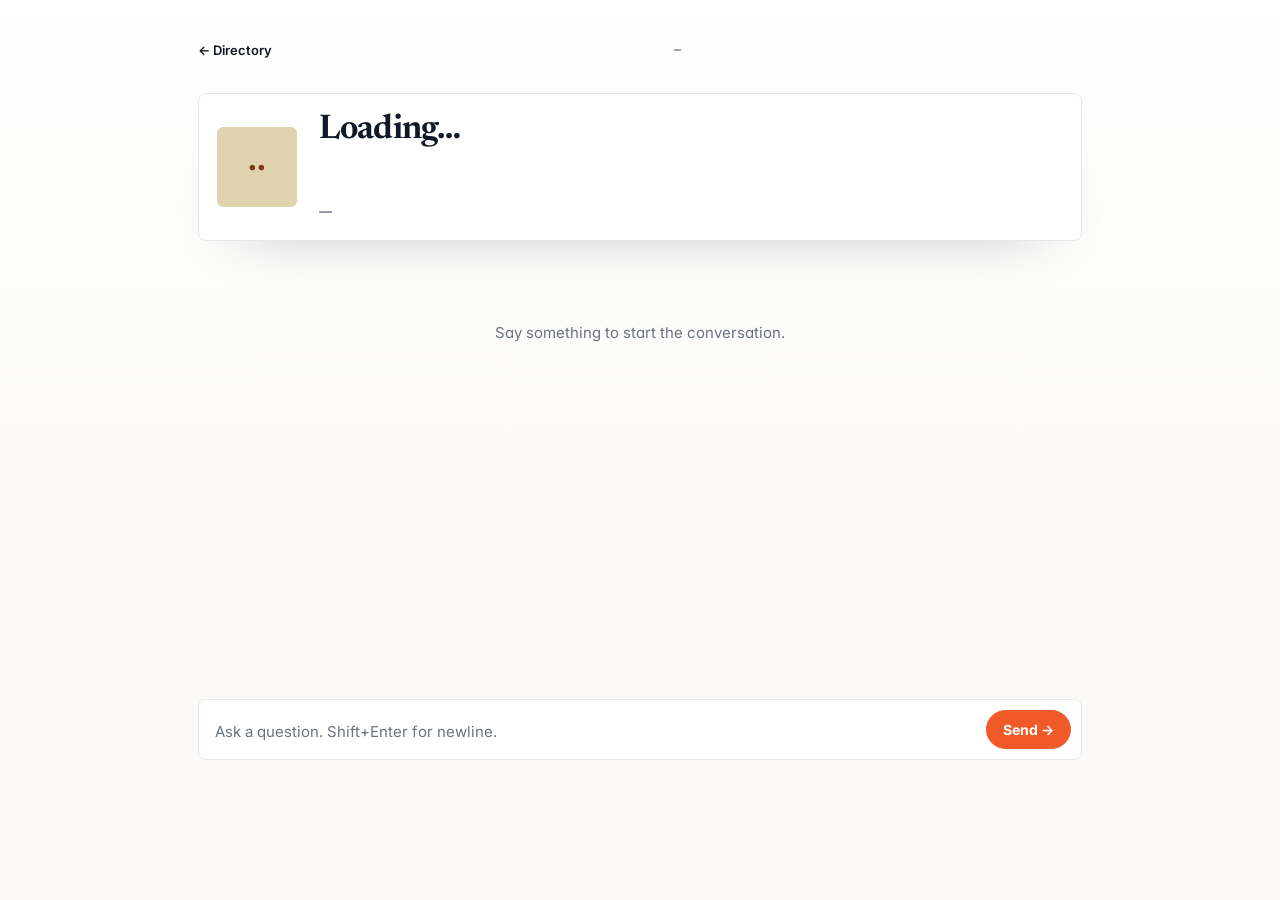
==== commit 094a99bd: "surface real chat error details instead of [object Object]" ====
--- a/web/founder.html
+++ b/web/founder.html
@@ -472,9 +472,14 @@
       pending.remove();
       if (!res.ok) {
         const err = await res.json().catch(() => ({}));
+        const detail = err.detail;
+        let msg;
+        if (typeof detail === "string") msg = detail;
+        else if (detail) msg = JSON.stringify(detail);
+        else msg = `Error ${res.status}`;
         const e = document.createElement("div");
         e.className = "chat-error";
-        e.textContent = err.detail || `Error ${res.status}`;
+        e.textContent = msg;
         thread.appendChild(e);
       } else {
         const { reply } = await res.json();
--- a/web/styles.css
+++ b/web/styles.css
@@ -1031,28 +1031,74 @@
 .hero .sub-form {
   grid-column: 2;
   grid-row: 1 / span 3;
-  padding: clamp(22px, 3vw, 30px);
+  padding: clamp(24px, 3vw, 32px);
+  border: 1px solid var(--rule);
+  border-radius: 12px;
+  background:
+    linear-gradient(135deg, rgba(240, 90, 40, 0.07), transparent 55%),
+    var(--paper-card);
+  box-shadow: 0 30px 70px -52px rgba(17, 24, 39, 0.48);
+}
+
+.sub-eyebrow {
+  margin: 0 0 6px;
+  font-family: var(--read);
+  font-size: 12px;
+  font-weight: 800;
+  letter-spacing: 0.08em;
+  text-transform: uppercase;
+  color: var(--accent-deep);
+}
+
+.sub-pitch {
+  margin: 0 0 18px;
+  font-family: var(--serif);
+  font-size: 18px;
+  line-height: 1.35;
+  letter-spacing: -0.01em;
+  color: var(--ink);
+}
+
+.sub-stack {
+  display: flex;
+  flex-direction: column;
+  gap: 10px;
+}
+
+.sub-stack input[type="email"],
+.sub-stack input[type="text"] {
+  width: 100%;
+  font-family: var(--read);
+  font-size: 15px;
+  padding: 12px 14px;
+  background: #FFFFFF;
   border: 1px solid var(--rule);
   border-radius: 8px;
-  background:
-    linear-gradient(135deg, rgba(240, 90, 40, 0.08), transparent 46%),
-    var(--paper-card);
-  box-shadow: 0 30px 70px -52px rgba(17, 24, 39, 0.48);
-}
-
-.sub-row {
-  flex-wrap: nowrap;
-}
-
-.sub-row input[type="email"],
-.sub-row input[type="text"] {
-  background: #FFFFFF;
-  border-color: var(--rule);
-}
-
-.sub-row input:focus {
+  color: var(--ink);
+  outline: none;
+  transition: border-color 160ms ease, box-shadow 160ms ease;
+}
+
+.sub-stack input::placeholder { color: var(--ink-mute); }
+
+.sub-stack input:focus {
   border-color: rgba(240, 90, 40, 0.65);
   box-shadow: 0 0 0 4px rgba(240, 90, 40, 0.12);
+}
+
+.sub-stack .btn {
+  width: 100%;
+  padding: 12px 18px;
+}
+
+.sub-form .sub-fine {
+  margin-top: 14px;
+  font-size: 12.5px;
+  color: var(--ink-mute);
+}
+
+.sub-form .sub-thanks {
+  margin-top: 14px;
 }
 
 .btn {
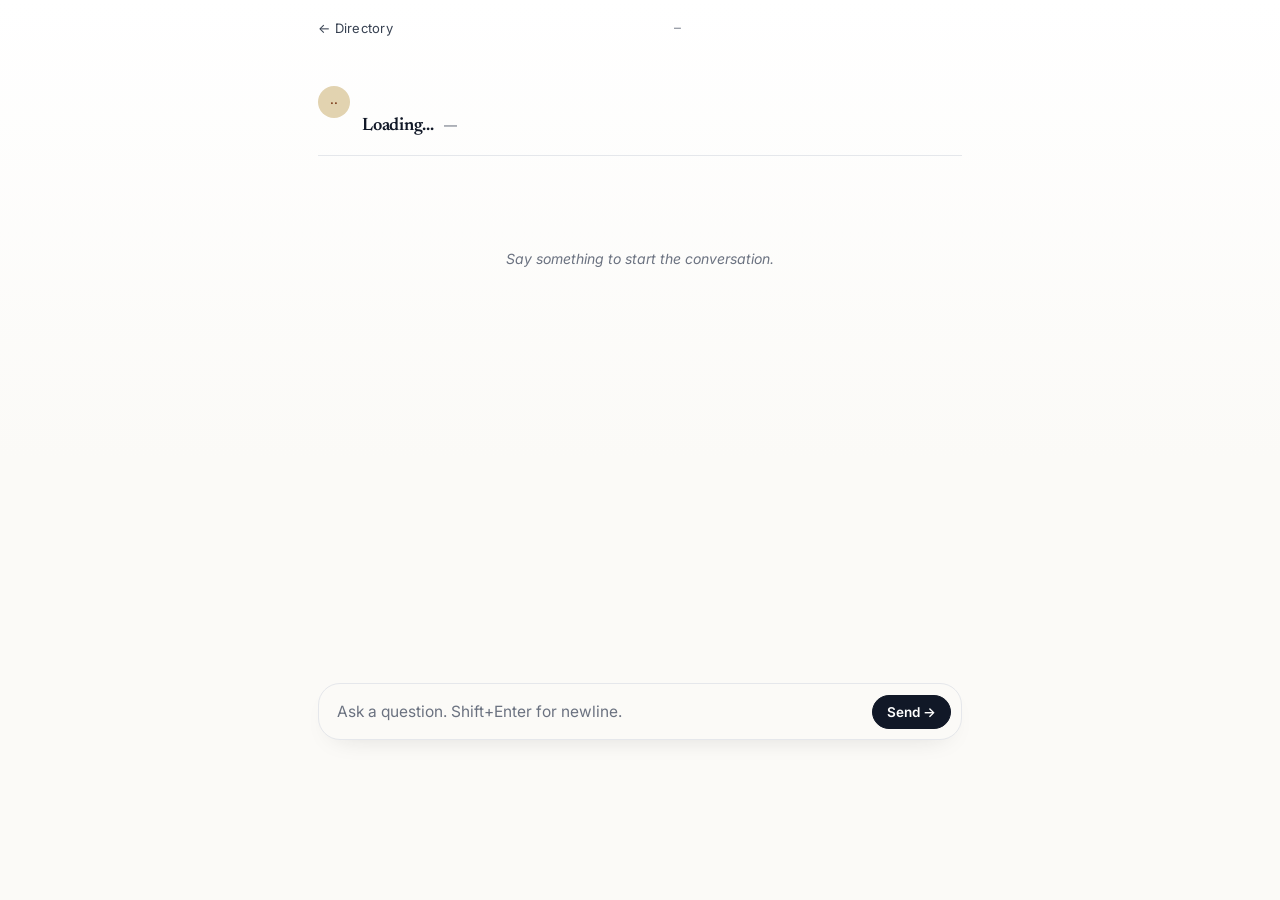
==== commit feb199d8: "restyle chat page in claude-like minimal layout Collapsed the two competing style blocks into one. T" ====
--- a/web/founder.html
+++ b/web/founder.html
@@ -10,9 +10,9 @@
 <link rel="stylesheet" href="styles.css" />
 <style>
   .chat-wrap {
-    max-width: 760px;
+    max-width: 740px;
     margin: 0 auto;
-    padding: clamp(24px, 4vw, 40px) var(--gutter) 140px;
+    padding: 18px var(--gutter) 160px;
     min-height: 100vh;
     display: flex;
     flex-direction: column;
@@ -21,114 +21,148 @@
     display: flex;
     justify-content: space-between;
     align-items: center;
-    margin-bottom: 32px;
-    font-size: 13.5px;
+    gap: 16px;
+    margin-bottom: 28px;
+    font-family: var(--read);
+    font-size: 13px;
     color: var(--ink-mute);
   }
-  .chat-top a { color: var(--ink-soft); transition: color 160ms ease; }
-  .chat-top a:hover { color: var(--accent); }
-  .chat-top .meta-mid { font-family: var(--mono); font-size: 12px; }
+  .chat-top a {
+    color: var(--ink-soft);
+    border-bottom: 0;
+    transition: color 160ms ease;
+  }
+  .chat-top a:hover { color: var(--ink); }
+  .chat-top .meta-mid {
+    font-family: var(--mono);
+    font-size: 11.5px;
+    color: var(--ink-mute);
+    letter-spacing: 0.01em;
+  }
+
   .chat-head {
-    display: grid;
-    grid-template-columns: 56px 1fr;
-    gap: 18px;
+    display: flex;
     align-items: center;
-    padding: 0 0 32px;
-    margin-bottom: 32px;
+    gap: 12px;
+    padding: 0 0 18px;
+    margin-bottom: 28px;
     border-bottom: 1px solid var(--rule);
   }
   .chat-mono {
-    width: 56px; height: 56px;
+    width: 32px;
+    height: 32px;
     border-radius: 50%;
-    display: flex; align-items: center; justify-content: center;
+    display: flex;
+    align-items: center;
+    justify-content: center;
     background: var(--mono-bg, #E2D3B0);
     color: var(--mono-ink, #7B3A18);
     font-family: var(--sans);
-    font-size: 17px;
+    font-size: 12px;
     font-weight: 600;
     letter-spacing: 0.01em;
+    flex-shrink: 0;
+  }
+  .chat-id {
+    display: flex;
+    align-items: baseline;
+    gap: 10px;
+    min-width: 0;
+    flex: 1;
   }
   .chat-id .name {
-    display: block;
     font-family: var(--serif);
-    font-size: clamp(26px, 3.6vw, 34px);
-    font-weight: 500;
-    line-height: 1.1;
-    letter-spacing: -0.015em;
+    font-size: 18px;
+    font-weight: 600;
+    line-height: 1.2;
+    letter-spacing: -0.01em;
     color: var(--ink);
+    white-space: nowrap;
+    overflow: hidden;
+    text-overflow: ellipsis;
   }
   .chat-id .sub {
-    display: block;
-    margin-top: 4px;
-    font-size: 14px;
+    font-family: var(--read);
+    font-size: 13px;
     color: var(--ink-mute);
-  }
+    white-space: nowrap;
+    overflow: hidden;
+    text-overflow: ellipsis;
+    min-width: 0;
+  }
+
   .chat-thread {
     flex: 1;
     display: flex;
     flex-direction: column;
-    gap: 24px;
+    gap: 28px;
     margin-bottom: 32px;
   }
   .turn {
     display: flex;
     flex-direction: column;
-    max-width: 86%;
-  }
-  .turn .who {
-    font-size: 12.5px;
-    font-weight: 500;
-    color: var(--ink-mute);
-    margin-bottom: 6px;
-  }
+  }
+  .turn .who { display: none; }
   .turn .body {
-    font-family: var(--sans);
-    font-size: 16px;
-    line-height: 1.6;
+    font-family: var(--read);
+    font-size: 15.5px;
+    line-height: 1.65;
     color: var(--ink);
     white-space: pre-wrap;
-  }
-  .turn.you { align-self: flex-end; }
-  .turn.you .who { text-align: right; }
+    word-wrap: break-word;
+  }
+  .turn.you {
+    align-self: flex-end;
+    max-width: 80%;
+  }
   .turn.you .body {
-    background: var(--paper-card);
-    padding: 12px 16px;
-    border-radius: 14px;
-    border-bottom-right-radius: 4px;
-  }
-  .turn.them { align-self: flex-start; }
+    background: var(--paper-card, #F5F1EA);
+    padding: 11px 16px;
+    border-radius: 18px;
+    border: 1px solid var(--rule);
+  }
+  .turn.them {
+    align-self: stretch;
+    max-width: 100%;
+  }
   .turn.them .body {
     padding: 0;
-  }
+    background: transparent;
+    border: none;
+  }
+
   .chat-empty {
     color: var(--ink-mute);
     align-self: center;
-    padding: 48px 0;
-    font-size: 15px;
-  }
+    padding: 64px 0;
+    font-family: var(--read);
+    font-size: 14px;
+    font-style: italic;
+  }
+
   .chat-compose {
     position: sticky;
-    bottom: 20px;
-    background: var(--paper);
-    border: 1px solid var(--rule-strong);
-    border-radius: 14px;
-    padding: 10px 10px 10px 16px;
-    display: flex;
-    gap: 10px;
+    bottom: 16px;
+    background: var(--paper, #FBF8F2);
+    border: 1px solid var(--rule);
+    border-radius: 22px;
+    padding: 10px 10px 10px 18px;
+    display: flex;
+    gap: 8px;
     align-items: flex-end;
-    box-shadow: 0 8px 24px -16px rgba(26, 26, 26, 0.25);
+    box-shadow: 0 10px 28px -18px rgba(26, 26, 26, 0.22);
     transition: border-color 160ms ease, box-shadow 160ms ease;
   }
   .chat-compose:focus-within {
-    border-color: var(--accent);
-    box-shadow: 0 0 0 3px rgba(181, 66, 31, 0.12);
+    border-color: var(--ink-soft);
+    box-shadow: 0 12px 32px -18px rgba(26, 26, 26, 0.28);
   }
   .chat-compose textarea {
     flex: 1;
     border: none;
     background: transparent;
-    font-family: var(--sans);
-    font-size: 16px;
+    font-family: var(--read);
+    font-size: 15.5px;
     line-height: 1.5;
     color: var(--ink);
     resize: none;
@@ -139,147 +173,48 @@
   }
   .chat-compose textarea::placeholder { color: var(--ink-mute); }
   .chat-compose button {
-    font-family: var(--sans);
+    font-family: var(--read);
+    font-size: 13.5px;
+    font-weight: 600;
+    background: var(--ink);
+    color: #fff;
+    border: 1px solid var(--ink);
+    padding: 8px 14px;
+    border-radius: 999px;
+    cursor: pointer;
+    transition: opacity 160ms ease, transform 80ms ease;
+    flex-shrink: 0;
+  }
+  .chat-compose button:hover { opacity: 0.88; }
+  .chat-compose button:active { transform: scale(0.97); }
+  .chat-compose button:disabled { opacity: 0.35; cursor: not-allowed; }
+
+  .chat-pending {
+    font-family: var(--read);
     font-size: 14px;
-    font-weight: 500;
-    background: var(--accent);
-    color: #fff;
-    border: 1px solid var(--accent);
-    padding: 9px 16px;
-    border-radius: 10px;
-    cursor: pointer;
-    transition: background 160ms ease;
-  }
-  .chat-compose button:hover { background: var(--accent-deep); }
-  .chat-compose button:disabled { opacity: 0.5; cursor: not-allowed; }
-  .chat-pending {
-    font-size: 13px;
     color: var(--ink-mute);
     align-self: flex-start;
-    padding: 6px 0;
+    padding: 4px 0;
     font-style: italic;
   }
   .chat-error {
-    color: var(--accent);
+    font-family: var(--read);
+    color: #B5421F;
     font-size: 13.5px;
-    padding: 6px 0;
-  }
-  .chat-wrap {
-    max-width: 980px;
-  }
-  .chat-top {
-    font-family: var(--read);
-    font-size: 13px;
-    font-weight: 600;
-    letter-spacing: 0;
-    text-transform: none;
-  }
-  .chat-top a {
-    border-bottom: 0;
-    color: var(--ink);
-  }
-  .chat-head {
-    grid-template-columns: 80px 1fr;
-    gap: 22px;
-    border: 1px solid var(--rule);
+    padding: 6px 12px;
+    background: rgba(181, 66, 31, 0.06);
     border-radius: 8px;
-    background: var(--paper-card);
-    padding: 18px;
-    box-shadow: 0 24px 60px -48px rgba(17, 24, 39, 0.5);
-  }
-  .chat-mono {
-    width: 80px;
-    height: 80px;
-    border-radius: 6px;
-    font-family: var(--serif);
-    font-size: 34px;
-    font-weight: 650;
-    font-style: normal;
-  }
-  .chat-id .name {
-    font-family: var(--serif);
-    font-weight: 650;
-    letter-spacing: -0.025em;
-  }
-  .chat-id .sub {
-    font-family: var(--read);
-    font-size: 13px;
-    font-weight: 600;
-    letter-spacing: 0;
-    text-transform: none;
-  }
-  .turn {
-    max-width: min(78%, 720px);
-  }
-  .turn .who {
-    font-family: var(--read);
-    font-size: 12px;
-    font-weight: 700;
-    letter-spacing: 0;
-    text-transform: none;
-  }
-  .turn .body {
-    font-family: var(--read);
-    font-size: 15px;
-    line-height: 1.62;
-  }
-  .turn.you .body {
-    background: var(--ink);
-    color: #FFFFFF;
-    border: 1px solid var(--ink);
-    border-radius: 8px;
-  }
-  .turn.them .body {
-    background: var(--paper-card);
-    border: 1px solid var(--rule);
-    border-left: 3px solid var(--rust);
-    border-radius: 8px;
-    padding: 14px 16px;
-  }
-  .chat-compose {
-    border: 1px solid var(--rule);
-    border-radius: 8px;
-    background: rgba(255, 255, 255, 0.94);
-    box-shadow: 0 26px 70px -44px rgba(17, 24, 39, 0.62);
-    backdrop-filter: blur(14px);
-  }
-  .chat-compose textarea {
-    font-family: var(--read);
-    font-size: 15px;
-  }
-  .chat-compose button {
-    font-family: var(--read);
-    font-size: 14px;
-    font-weight: 700;
-    letter-spacing: 0;
-    text-transform: none;
-    border-radius: 999px;
-    padding: 10px 16px;
-  }
-  .chat-pending,
-  .chat-error {
-    font-family: var(--read);
-    font-size: 13px;
-    font-weight: 600;
-    letter-spacing: 0;
-    text-transform: none;
-  }
+    align-self: flex-start;
+    max-width: 100%;
+  }
+
   @media (max-width: 640px) {
-    .chat-head {
-      grid-template-columns: 64px 1fr;
-      gap: 14px;
-    }
-    .chat-mono {
-      width: 64px;
-      height: 64px;
-      font-size: 28px;
-    }
-    .turn {
-      max-width: 94%;
-    }
-    .chat-compose {
-      bottom: 12px;
-    }
+    .chat-wrap { padding-bottom: 140px; }
+    .chat-id { flex-direction: column; align-items: flex-start; gap: 2px; }
+    .chat-id .name { font-size: 16px; }
+    .chat-id .sub { font-size: 12.5px; }
+    .turn.you { max-width: 92%; }
+    .chat-compose { bottom: 10px; }
   }
 </style>
 </head>
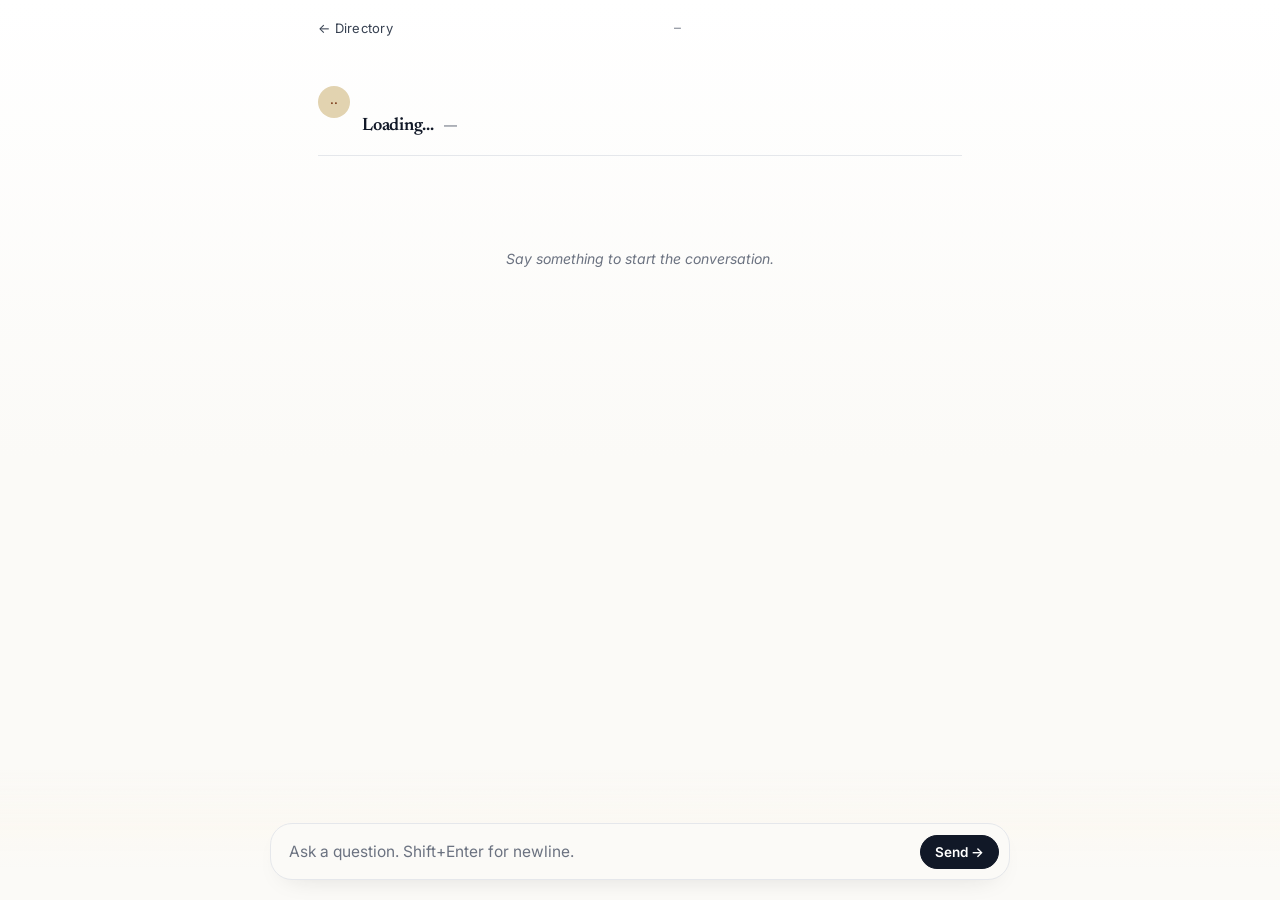
==== commit c38b194e: "fix chat composer to viewport with fade-out backdrop Move the composer out of the scroll container i" ====
--- a/web/founder.html
+++ b/web/founder.html
@@ -140,9 +140,25 @@
     font-style: italic;
   }
 
+  .chat-dock {
+    position: fixed;
+    left: 0;
+    right: 0;
+    bottom: 0;
+    padding: 56px var(--gutter) 20px;
+    background: linear-gradient(
+      to bottom,
+      rgba(251, 248, 242, 0) 0%,
+      rgba(251, 248, 242, 0.85) 45%,
+      var(--paper, #FBF8F2) 75%
+    );
+    pointer-events: none;
+    z-index: 10;
+  }
   .chat-compose {
-    position: sticky;
-    bottom: 16px;
+    pointer-events: auto;
+    max-width: 740px;
+    margin: 0 auto;
     background: var(--paper, #FBF8F2);
     border: 1px solid var(--rule);
     border-radius: 22px;
@@ -214,7 +230,7 @@
     .chat-id .name { font-size: 16px; }
     .chat-id .sub { font-size: 12.5px; }
     .turn.you { max-width: 92%; }
-    .chat-compose { bottom: 10px; }
+    .chat-dock { padding: 40px var(--gutter) 12px; }
   }
 </style>
 </head>
@@ -239,6 +255,9 @@
     <div class="chat-empty" data-empty>Say something to start the conversation.</div>
   </div>
 
+</div>
+
+<div class="chat-dock">
   <form class="chat-compose" data-form>
     <textarea data-input placeholder="Ask a question. Shift+Enter for newline." rows="1"></textarea>
     <button type="submit" data-send>Send →</button>
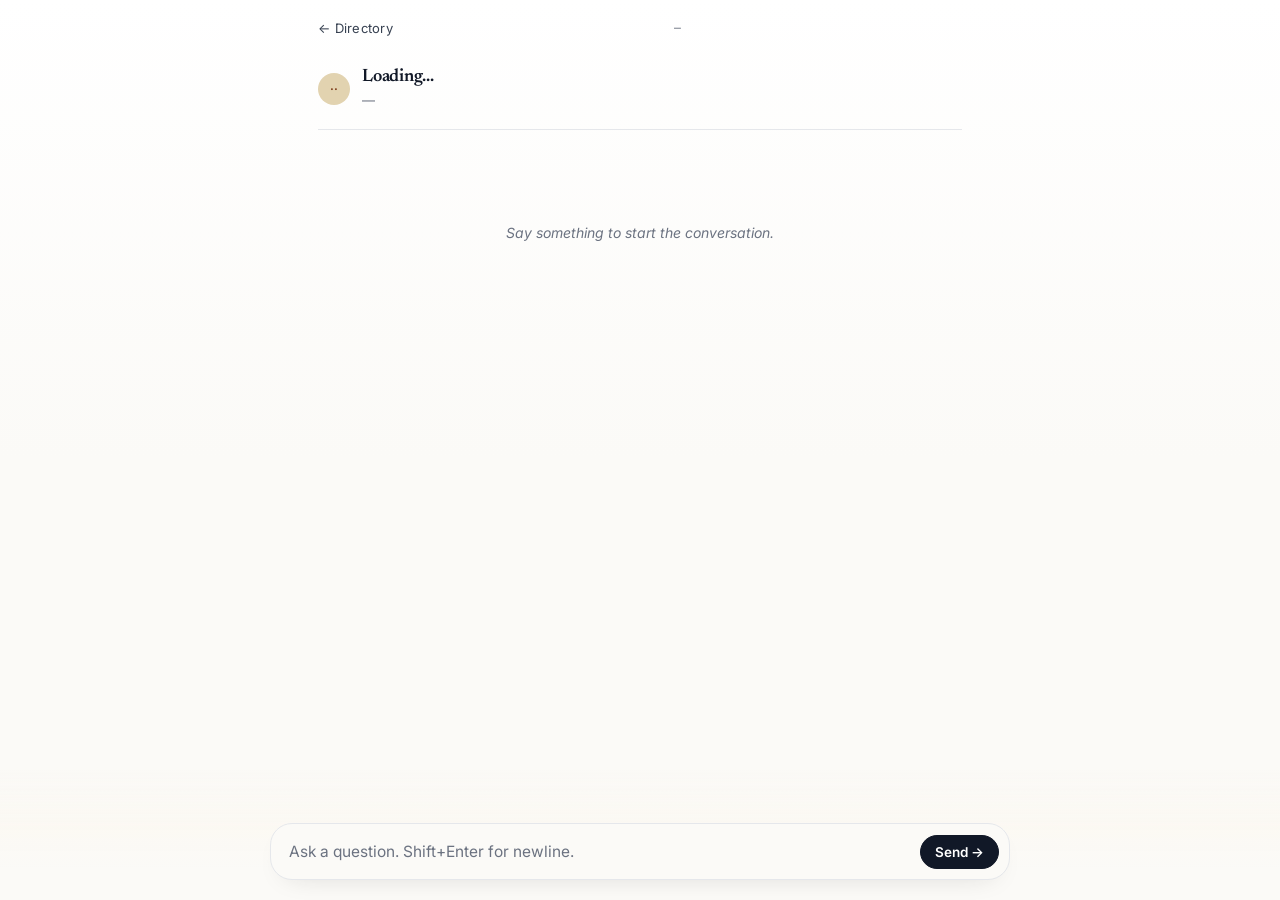
==== commit 13b12a9b: "fix chat header alignment and tighten landing page spacing Chat page: the founder avatar floated abo" ====
--- a/web/founder.html
+++ b/web/founder.html
@@ -65,8 +65,9 @@
   }
   .chat-id {
     display: flex;
-    align-items: baseline;
-    gap: 10px;
+    flex-direction: column;
+    justify-content: center;
+    gap: 2px;
     min-width: 0;
     flex: 1;
   }
@@ -89,6 +90,7 @@
     overflow: hidden;
     text-overflow: ellipsis;
     min-width: 0;
+    padding: 0;
   }
 
   .chat-thread {
--- a/web/styles.css
+++ b/web/styles.css
@@ -172,7 +172,7 @@
 .section {
   max-width: var(--col-wide);
   margin: 0 auto;
-  padding: clamp(64px, 10vw, 112px) var(--gutter);
+  padding: clamp(44px, 6vw, 72px) var(--gutter);
 }
 .section-prose {
   max-width: var(--col-prose);
@@ -270,7 +270,7 @@
 .note {
   max-width: var(--col-prose);
   margin: 0 auto;
-  padding: clamp(64px, 10vw, 112px) var(--gutter);
+  padding: clamp(44px, 6vw, 72px) var(--gutter);
 }
 .note h2 {
   font-family: var(--serif);
@@ -296,7 +296,7 @@
 .rules {
   max-width: var(--col-prose);
   margin: 0 auto;
-  padding: clamp(48px, 8vw, 96px) var(--gutter);
+  padding: clamp(40px, 6vw, 64px) var(--gutter);
 }
 .rules h2 {
   font-family: var(--serif);
@@ -998,9 +998,10 @@
   max-width: var(--col-wide);
   display: grid;
   grid-template-columns: minmax(0, 1fr) minmax(280px, 360px);
-  gap: clamp(28px, 6vw, 72px);
-  align-items: end;
-  padding-top: clamp(72px, 12vw, 136px);
+  gap: clamp(28px, 5vw, 56px);
+  align-items: center;
+  padding-top: clamp(48px, 8vw, 88px);
+  padding-bottom: clamp(36px, 6vw, 64px);
 }
 
 .hero-kicker {
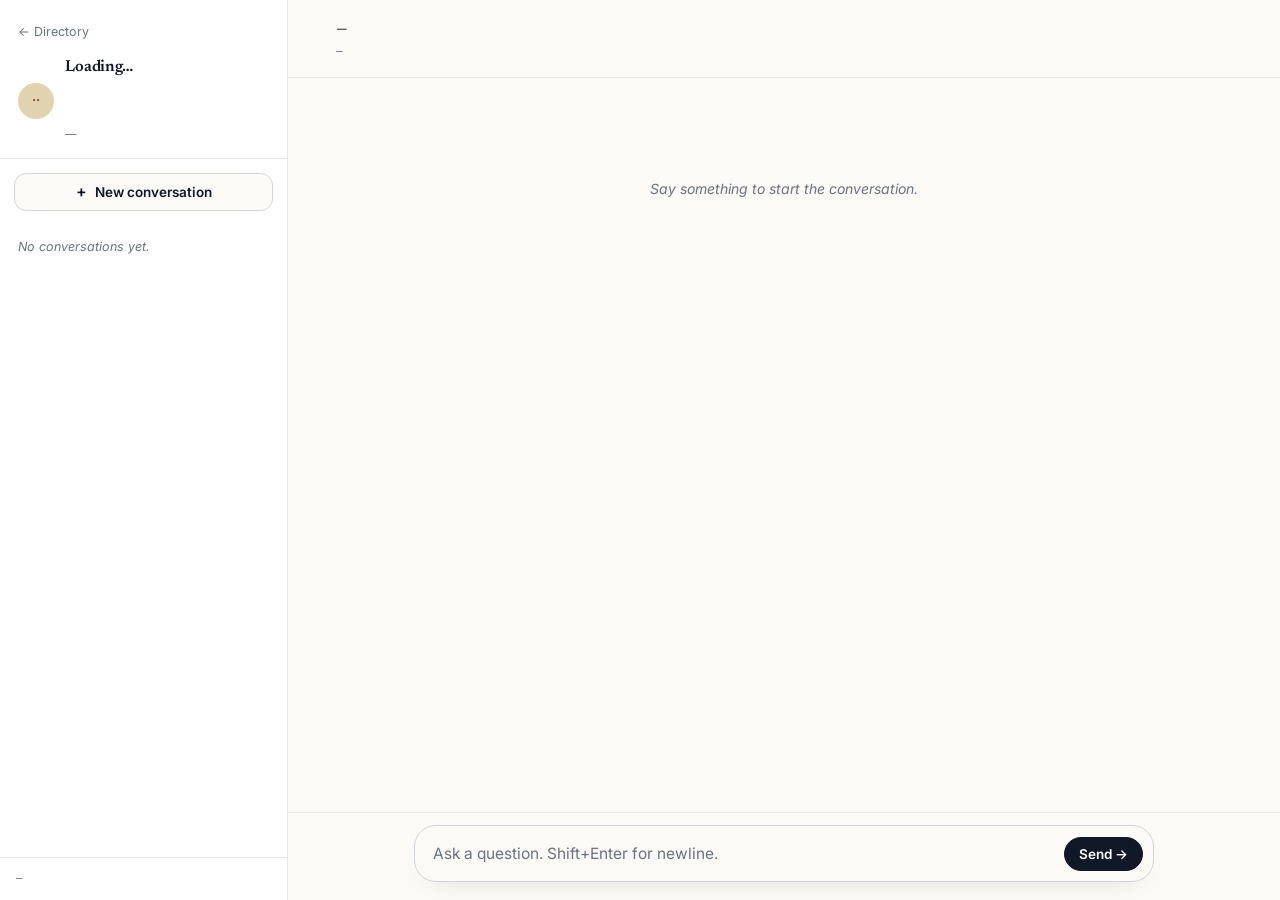
==== commit 21b3d191: "rebuild founder chat UI with conversation sidebar Replace the single-column, single-thread chat page" ====
--- a/web/founder.html
+++ b/web/founder.html
@@ -9,48 +9,49 @@
 <link href="https://fonts.googleapis.com/css2?family=Fraunces:ital,opsz,wght,SOFT@0,9..144,300..900,0..100;1,9..144,300..900,0..100&family=Inter:wght@400;500;600;700&family=Newsreader:ital,opsz,wght@0,6..72,400..700;1,6..72,400..700&family=JetBrains+Mono:wght@400;500&display=swap" rel="stylesheet">
 <link rel="stylesheet" href="styles.css" />
 <style>
-  .chat-wrap {
-    max-width: 740px;
-    margin: 0 auto;
-    padding: 18px var(--gutter) 160px;
-    min-height: 100vh;
+  html, body { height: 100%; }
+  body { overflow: hidden; }
+
+  .app {
+    display: flex;
+    height: 100vh;
+    width: 100%;
+  }
+
+  /* ─── sidebar ─── */
+  .side {
+    width: 288px;
+    flex-shrink: 0;
     display: flex;
     flex-direction: column;
-  }
-  .chat-top {
-    display: flex;
-    justify-content: space-between;
+    background: var(--paper-card, #F3EFE6);
+    border-right: 1px solid var(--rule);
+    height: 100%;
+  }
+  .side-top {
+    padding: 18px 18px 14px;
+    border-bottom: 1px solid var(--rule);
+  }
+  .side-back {
+    display: inline-flex;
     align-items: center;
-    gap: 16px;
-    margin-bottom: 28px;
-    font-family: var(--read);
-    font-size: 13px;
+    gap: 6px;
+    font-family: var(--read);
+    font-size: 12.5px;
     color: var(--ink-mute);
-  }
-  .chat-top a {
-    color: var(--ink-soft);
-    border-bottom: 0;
+    margin-bottom: 16px;
     transition: color 160ms ease;
   }
-  .chat-top a:hover { color: var(--ink); }
-  .chat-top .meta-mid {
-    font-family: var(--mono);
-    font-size: 11.5px;
-    color: var(--ink-mute);
-    letter-spacing: 0.01em;
-  }
-
-  .chat-head {
+  .side-back:hover { color: var(--ink); }
+  .side-founder {
     display: flex;
     align-items: center;
-    gap: 12px;
-    padding: 0 0 18px;
-    margin-bottom: 28px;
-    border-bottom: 1px solid var(--rule);
-  }
-  .chat-mono {
-    width: 32px;
-    height: 32px;
+    gap: 11px;
+    min-width: 0;
+  }
+  .side-mono {
+    width: 36px;
+    height: 36px;
     border-radius: 50%;
     display: flex;
     align-items: center;
@@ -58,22 +59,14 @@
     background: var(--mono-bg, #E2D3B0);
     color: var(--mono-ink, #7B3A18);
     font-family: var(--sans);
-    font-size: 12px;
+    font-size: 13px;
     font-weight: 600;
-    letter-spacing: 0.01em;
     flex-shrink: 0;
   }
-  .chat-id {
-    display: flex;
-    flex-direction: column;
-    justify-content: center;
-    gap: 2px;
-    min-width: 0;
-    flex: 1;
-  }
-  .chat-id .name {
+  .side-founder .meta { min-width: 0; }
+  .side-founder .name {
     font-family: var(--serif);
-    font-size: 18px;
+    font-size: 16px;
     font-weight: 600;
     line-height: 1.2;
     letter-spacing: -0.01em;
@@ -82,29 +75,198 @@
     overflow: hidden;
     text-overflow: ellipsis;
   }
-  .chat-id .sub {
-    font-family: var(--read);
-    font-size: 13px;
+  .side-founder .sub {
+    font-family: var(--read);
+    font-size: 11.5px;
     color: var(--ink-mute);
     white-space: nowrap;
     overflow: hidden;
     text-overflow: ellipsis;
+  }
+
+  .new-btn {
+    margin: 14px 14px 6px;
+    padding: 10px 14px;
+    display: flex;
+    align-items: center;
+    justify-content: center;
+    gap: 8px;
+    font-family: var(--read);
+    font-size: 13.5px;
+    font-weight: 600;
+    color: var(--ink);
+    background: var(--paper, #FAF7F2);
+    border: 1px solid var(--rule-strong);
+    border-radius: 12px;
+    cursor: pointer;
+    transition: border-color 160ms ease, background 160ms ease, transform 80ms ease;
+  }
+  .new-btn:hover { border-color: var(--ink-soft); background: #fff; }
+  .new-btn:active { transform: scale(0.99); }
+  .new-btn .plus { font-size: 16px; line-height: 1; margin-top: -1px; }
+
+  .convo-list {
+    flex: 1;
+    overflow-y: auto;
+    padding: 8px 10px 16px;
+    display: flex;
+    flex-direction: column;
+    gap: 2px;
+  }
+  .convo-list-empty {
+    font-family: var(--read);
+    font-size: 12.5px;
+    color: var(--ink-mute);
+    font-style: italic;
+    padding: 12px 8px;
+  }
+  .convo {
+    display: flex;
+    align-items: center;
+    gap: 8px;
+    padding: 9px 10px;
+    border-radius: 10px;
+    cursor: pointer;
+    border: 1px solid transparent;
+    transition: background 140ms ease, border-color 140ms ease;
+    position: relative;
+  }
+  .convo:hover { background: rgba(0,0,0,0.035); }
+  .convo.active {
+    background: var(--paper, #FAF7F2);
+    border-color: var(--rule-strong);
+  }
+  .convo .title {
+    flex: 1;
     min-width: 0;
-    padding: 0;
-  }
-
+    font-family: var(--read);
+    font-size: 13.5px;
+    color: var(--ink-soft);
+    white-space: nowrap;
+    overflow: hidden;
+    text-overflow: ellipsis;
+    line-height: 1.35;
+  }
+  .convo.active .title { color: var(--ink); font-weight: 500; }
+  .convo .acts {
+    display: flex;
+    gap: 2px;
+    flex-shrink: 0;
+    opacity: 0;
+    transition: opacity 140ms ease;
+  }
+  .convo:hover .acts, .convo.active .acts { opacity: 1; }
+  .convo .acts button {
+    border: none;
+    background: transparent;
+    color: var(--ink-mute);
+    cursor: pointer;
+    font-size: 13px;
+    line-height: 1;
+    padding: 4px;
+    border-radius: 6px;
+    transition: color 140ms ease, background 140ms ease;
+  }
+  .convo .acts button:hover { color: var(--ink); background: rgba(0,0,0,0.06); }
+  .convo .acts button.del:hover { color: var(--accent); }
+  .convo .title-input {
+    flex: 1;
+    min-width: 0;
+    font-family: var(--read);
+    font-size: 13.5px;
+    color: var(--ink);
+    background: #fff;
+    border: 1px solid var(--rule-strong);
+    border-radius: 6px;
+    padding: 4px 7px;
+    outline: none;
+  }
+
+  .side-foot {
+    padding: 12px 16px;
+    border-top: 1px solid var(--rule);
+    font-family: var(--mono);
+    font-size: 11px;
+    color: var(--ink-mute);
+    display: flex;
+    align-items: center;
+    justify-content: space-between;
+    gap: 8px;
+  }
+  .side-foot a { color: var(--ink-soft); transition: color 160ms ease; }
+  .side-foot a:hover { color: var(--ink); }
+  .side-foot .who {
+    white-space: nowrap;
+    overflow: hidden;
+    text-overflow: ellipsis;
+  }
+
+  /* ─── main / chat ─── */
+  .main {
+    flex: 1;
+    min-width: 0;
+    display: flex;
+    flex-direction: column;
+    height: 100%;
+    background: var(--paper, #FAF7F2);
+  }
+  .main-head {
+    display: flex;
+    align-items: center;
+    gap: 12px;
+    padding: 16px var(--gutter);
+    border-bottom: 1px solid var(--rule);
+    flex-shrink: 0;
+  }
+  .hamburger {
+    display: none;
+    border: 1px solid var(--rule-strong);
+    background: transparent;
+    border-radius: 9px;
+    width: 34px;
+    height: 34px;
+    cursor: pointer;
+    align-items: center;
+    justify-content: center;
+    color: var(--ink-soft);
+    flex-shrink: 0;
+    font-size: 16px;
+  }
+  .head-title {
+    min-width: 0;
+    display: flex;
+    flex-direction: column;
+  }
+  .head-title .convo-name {
+    font-family: var(--serif);
+    font-size: 17px;
+    font-weight: 600;
+    letter-spacing: -0.01em;
+    color: var(--ink);
+    white-space: nowrap;
+    overflow: hidden;
+    text-overflow: ellipsis;
+  }
+  .head-title .src-line {
+    font-family: var(--mono);
+    font-size: 11px;
+    color: var(--ink-mute);
+  }
+
+  .scroll {
+    flex: 1;
+    overflow-y: auto;
+    min-height: 0;
+  }
   .chat-thread {
-    flex: 1;
+    max-width: 740px;
+    margin: 0 auto;
+    padding: 28px var(--gutter) 24px;
     display: flex;
     flex-direction: column;
     gap: 28px;
-    margin-bottom: 32px;
-  }
-  .turn {
-    display: flex;
-    flex-direction: column;
-  }
-  .turn .who { display: none; }
+  }
+  .turn { display: flex; flex-direction: column; }
   .turn .body {
     font-family: var(--read);
     font-size: 15.5px;
@@ -113,56 +275,54 @@
     white-space: pre-wrap;
     word-wrap: break-word;
   }
-  .turn.you {
-    align-self: flex-end;
-    max-width: 80%;
-  }
+  .turn.you { align-self: flex-end; max-width: 80%; }
   .turn.you .body {
-    background: var(--paper-card, #F5F1EA);
+    background: var(--paper-card, #F3EFE6);
     padding: 11px 16px;
     border-radius: 18px;
     border: 1px solid var(--rule);
   }
-  .turn.them {
-    align-self: stretch;
-    max-width: 100%;
-  }
-  .turn.them .body {
-    padding: 0;
-    background: transparent;
-    border: none;
-  }
+  .turn.them { align-self: stretch; max-width: 100%; }
+  .turn.them .body { padding: 0; background: transparent; border: none; }
 
   .chat-empty {
     color: var(--ink-mute);
     align-self: center;
-    padding: 64px 0;
+    padding: 72px 0;
     font-family: var(--read);
     font-size: 14px;
     font-style: italic;
   }
-
-  .chat-dock {
-    position: fixed;
-    left: 0;
-    right: 0;
-    bottom: 0;
-    padding: 56px var(--gutter) 20px;
-    background: linear-gradient(
-      to bottom,
-      rgba(251, 248, 242, 0) 0%,
-      rgba(251, 248, 242, 0.85) 45%,
-      var(--paper, #FBF8F2) 75%
-    );
-    pointer-events: none;
-    z-index: 10;
+  .chat-pending {
+    font-family: var(--read);
+    font-size: 14px;
+    color: var(--ink-mute);
+    align-self: flex-start;
+    padding: 4px 0;
+    font-style: italic;
+  }
+  .chat-error {
+    font-family: var(--read);
+    color: #B5421F;
+    font-size: 13.5px;
+    padding: 6px 12px;
+    background: rgba(181, 66, 31, 0.06);
+    border-radius: 8px;
+    align-self: flex-start;
+    max-width: 100%;
+  }
+
+  .dock {
+    flex-shrink: 0;
+    padding: 12px var(--gutter) 18px;
+    background: var(--paper, #FAF7F2);
+    border-top: 1px solid var(--rule);
   }
   .chat-compose {
-    pointer-events: auto;
     max-width: 740px;
     margin: 0 auto;
-    background: var(--paper, #FBF8F2);
-    border: 1px solid var(--rule);
+    background: var(--paper, #FAF7F2);
+    border: 1px solid var(--rule-strong);
     border-radius: 22px;
     padding: 10px 10px 10px 18px;
     display: flex;
@@ -207,64 +367,80 @@
   .chat-compose button:active { transform: scale(0.97); }
   .chat-compose button:disabled { opacity: 0.35; cursor: not-allowed; }
 
-  .chat-pending {
-    font-family: var(--read);
-    font-size: 14px;
-    color: var(--ink-mute);
-    align-self: flex-start;
-    padding: 4px 0;
-    font-style: italic;
-  }
-  .chat-error {
-    font-family: var(--read);
-    color: #B5421F;
-    font-size: 13.5px;
-    padding: 6px 12px;
-    background: rgba(181, 66, 31, 0.06);
-    border-radius: 8px;
-    align-self: flex-start;
-    max-width: 100%;
-  }
-
-  @media (max-width: 640px) {
-    .chat-wrap { padding-bottom: 140px; }
-    .chat-id { flex-direction: column; align-items: flex-start; gap: 2px; }
-    .chat-id .name { font-size: 16px; }
-    .chat-id .sub { font-size: 12.5px; }
-    .turn.you { max-width: 92%; }
-    .chat-dock { padding: 40px var(--gutter) 12px; }
+  .scrim {
+    display: none;
+    position: fixed;
+    inset: 0;
+    background: rgba(26, 26, 26, 0.32);
+    z-index: 20;
+  }
+
+  @media (max-width: 860px) {
+    .hamburger { display: flex; }
+    .side {
+      position: fixed;
+      left: 0; top: 0; bottom: 0;
+      z-index: 30;
+      transform: translateX(-100%);
+      transition: transform 220ms ease;
+      box-shadow: 0 0 40px -10px rgba(26,26,26,0.3);
+    }
+    .side.open { transform: translateX(0); }
+    .scrim.show { display: block; }
   }
 </style>
 </head>
 <body>
 
-<div class="chat-wrap">
-  <div class="chat-top">
-    <a href="/">← Directory</a>
-    <span class="meta-mid" data-source-line>—</span>
-    <span data-session></span>
-  </div>
-
-  <header class="chat-head">
-    <div class="chat-mono" data-mono>··</div>
-    <div class="chat-id">
-      <span class="name" data-name>Loading…</span>
-      <span class="sub" data-sub>—</span>
+<div class="app">
+  <aside class="side" data-side>
+    <div class="side-top">
+      <a class="side-back" href="/">← Directory</a>
+      <div class="side-founder">
+        <div class="side-mono" data-mono>··</div>
+        <div class="meta">
+          <div class="name" data-name>Loading…</div>
+          <div class="sub" data-sub>—</div>
+        </div>
+      </div>
     </div>
-  </header>
-
-  <div class="chat-thread" data-thread>
-    <div class="chat-empty" data-empty>Say something to start the conversation.</div>
-  </div>
-
+
+    <button class="new-btn" data-new><span class="plus">+</span> New conversation</button>
+
+    <div class="convo-list" data-list>
+      <div class="convo-list-empty" data-list-empty>No conversations yet.</div>
+    </div>
+
+    <div class="side-foot">
+      <span class="who" data-session>—</span>
+    </div>
+  </aside>
+
+  <main class="main">
+    <header class="main-head">
+      <button class="hamburger" data-burger aria-label="Toggle conversations">☰</button>
+      <div class="head-title">
+        <span class="convo-name" data-convo-name>—</span>
+        <span class="src-line" data-source-line>—</span>
+      </div>
+    </header>
+
+    <div class="scroll" data-scroll>
+      <div class="chat-thread" data-thread>
+        <div class="chat-empty" data-empty>Say something to start the conversation.</div>
+      </div>
+    </div>
+
+    <div class="dock">
+      <form class="chat-compose" data-form>
+        <textarea data-input placeholder="Ask a question. Shift+Enter for newline." rows="1"></textarea>
+        <button type="submit" data-send>Send →</button>
+      </form>
+    </div>
+  </main>
 </div>
 
-<div class="chat-dock">
-  <form class="chat-compose" data-form>
-    <textarea data-input placeholder="Ask a question. Shift+Enter for newline." rows="1"></textarea>
-    <button type="submit" data-send>Send →</button>
-  </form>
-</div>
+<div class="scrim" data-scrim></div>
 
 <script type="module">
 import { createClient } from "https://esm.sh/@supabase/supabase-js@2";
@@ -277,15 +453,14 @@
   let session = null;
   try {
     const cfg = await (await fetch("/auth/config")).json();
-    if (!cfg.supabase_url || !cfg.supabase_anon_key) {
-      document.querySelector("[data-session]").textContent = "auth not configured";
-    } else {
+    if (cfg.supabase_url && cfg.supabase_anon_key) {
       supabase = createClient(cfg.supabase_url, cfg.supabase_anon_key);
       ({ data: { session } } = await supabase.auth.getSession());
     }
   } catch (_) { /* fall through */ }
   if (!session) { goLogin(); return; }
 
+  // signed-in footer
   const sessionEl = document.querySelector("[data-session]");
   sessionEl.innerHTML = "";
   const who = document.createElement("span");
@@ -310,15 +485,11 @@
     return res;
   };
 
+  // --- avatar helpers ---
   const PALETTE = [
-    ["#F7F7F2", "#111827"],
-    ["#EEF5FF", "#1D4ED8"],
-    ["#FFF3EA", "#C2410C"],
-    ["#EEF8F3", "#047857"],
-    ["#F4F1FF", "#6D28D9"],
-    ["#F8FAFC", "#334155"],
-    ["#FFF7ED", "#9A3412"],
-    ["#EFF6FF", "#1E40AF"],
+    ["#F7F7F2", "#111827"], ["#EEF5FF", "#1D4ED8"], ["#FFF3EA", "#C2410C"],
+    ["#EEF8F3", "#047857"], ["#F4F1FF", "#6D28D9"], ["#F8FAFC", "#334155"],
+    ["#FFF7ED", "#9A3412"], ["#EFF6FF", "#1E40AF"],
   ];
   const initials = (name) =>
     (name || "").split(/\s+/).filter(Boolean).slice(0, 2).map(p => p[0].toUpperCase()).join("") || "··";
@@ -326,6 +497,16 @@
     let h = 0; for (const ch of s || "") h = (h * 31 + ch.charCodeAt(0)) | 0;
     return Math.abs(h);
   };
+  const relTime = (iso) => {
+    const t = new Date(iso).getTime();
+    if (!t) return "";
+    const diff = (Date.now() - t) / 1000;
+    if (diff < 60) return "just now";
+    if (diff < 3600) return `${Math.floor(diff / 60)}m ago`;
+    if (diff < 86400) return `${Math.floor(diff / 3600)}h ago`;
+    if (diff < 604800) return `${Math.floor(diff / 86400)}d ago`;
+    return new Date(iso).toLocaleDateString(undefined, { month: "short", day: "numeric" });
+  };
 
   const params = new URLSearchParams(location.search);
   const id = params.get("id");
@@ -334,30 +515,52 @@
     return;
   }
 
+  // --- element refs ---
   const thread = document.querySelector("[data-thread]");
   const emptyEl = document.querySelector("[data-empty]");
+  const scroll = document.querySelector("[data-scroll]");
   const input = document.querySelector("[data-input]");
   const form = document.querySelector("[data-form]");
   const sendBtn = document.querySelector("[data-send]");
+  const listEl = document.querySelector("[data-list]");
+  const listEmpty = document.querySelector("[data-list-empty]");
+  const newBtn = document.querySelector("[data-new]");
+  const convoName = document.querySelector("[data-convo-name]");
+  const side = document.querySelector("[data-side]");
+  const scrim = document.querySelector("[data-scrim]");
+
+  // --- mobile drawer ---
+  const openSide = () => { side.classList.add("open"); scrim.classList.add("show"); };
+  const closeSide = () => { side.classList.remove("open"); scrim.classList.remove("show"); };
+  document.querySelector("[data-burger]").addEventListener("click", () =>
+    side.classList.contains("open") ? closeSide() : openSide());
+  scrim.addEventListener("click", closeSide);
+
+  // --- state ---
+  let conversations = [];
+  let activeId = null;
+
+  const scrollToEnd = () => { scroll.scrollTop = scroll.scrollHeight; };
 
   const renderTurn = (role, content) => {
-    if (emptyEl && !emptyEl.hidden) emptyEl.hidden = true;
+    if (emptyEl) emptyEl.hidden = true;
     const div = document.createElement("div");
     div.className = "turn " + (role === "user" ? "you" : "them");
-    const who = document.createElement("span");
-    who.className = "who";
-    who.textContent = role === "user" ? "You" : (window.__founderName || "Them");
     const body = document.createElement("div");
     body.className = "body";
     body.textContent = content;
-    div.appendChild(who);
     div.appendChild(body);
     thread.appendChild(div);
-    window.scrollTo({ top: document.body.scrollHeight, behavior: "smooth" });
+    scrollToEnd();
     return div;
   };
 
-  // Load founder metadata
+  const clearThread = () => {
+    thread.querySelectorAll(".turn, .chat-pending, .chat-error").forEach(n => n.remove());
+    if (emptyEl) emptyEl.hidden = false;
+  };
+
+  // --- founder metadata ---
   try {
     const res = await fetch(`/founders/${encodeURIComponent(id)}`);
     if (res.ok) {
@@ -366,14 +569,11 @@
       document.querySelector("[data-name]").textContent = f.name;
       const subBits = [];
       if (f.company_name) subBits.push(f.company_name);
-      if (f.notes) subBits.push(f.notes);
       document.querySelector("[data-sub]").textContent = subBits.join(" · ") || "Founder dossier";
       document.querySelector("[data-source-line]").textContent =
         `${f.source_count} source${f.source_count === 1 ? "" : "s"} in the sandbox`;
       const [bg, ink] = PALETTE[hash(f.id) % PALETTE.length];
       const mono = document.querySelector("[data-mono]");
-      mono.style.setProperty("--mono-bg", bg);
-      mono.style.setProperty("--mono-ink", ink);
       mono.style.background = bg;
       mono.style.color = ink;
       mono.textContent = initials(f.name);
@@ -387,19 +587,156 @@
     return;
   }
 
-  // Hydrate prior messages
-  try {
-    const res = await authFetch(`/founders/${encodeURIComponent(id)}/messages`);
-    if (res.ok) {
-      const { messages } = await res.json();
-      if (messages && messages.length) {
-        emptyEl.hidden = true;
-        for (const m of messages) renderTurn(m.role, m.content);
+  // --- conversation sidebar ---
+  const titleOf = (c) => c.title && c.title.trim() ? c.title : "New conversation";
+
+  const renderList = () => {
+    listEl.querySelectorAll(".convo").forEach(n => n.remove());
+    listEmpty.hidden = conversations.length > 0;
+    for (const c of conversations) {
+      const row = document.createElement("div");
+      row.className = "convo" + (c.id === activeId ? " active" : "");
+      row.dataset.cid = c.id;
+
+      const title = document.createElement("span");
+      title.className = "title";
+      title.textContent = titleOf(c);
+      title.title = titleOf(c);
+
+      const acts = document.createElement("span");
+      acts.className = "acts";
+      const renameB = document.createElement("button");
+      renameB.type = "button"; renameB.textContent = "✎"; renameB.title = "Rename";
+      const delB = document.createElement("button");
+      delB.type = "button"; delB.className = "del"; delB.textContent = "✕"; delB.title = "Delete";
+      acts.append(renameB, delB);
+
+      row.append(title, acts);
+      listEl.appendChild(row);
+
+      row.addEventListener("click", (e) => {
+        if (e.target.closest(".acts")) return;
+        selectConversation(c.id);
+        closeSide();
+      });
+      renameB.addEventListener("click", (e) => { e.stopPropagation(); beginRename(c, row, title); });
+      delB.addEventListener("click", (e) => { e.stopPropagation(); deleteConversation(c); });
+    }
+  };
+
+  const setActive = (cid) => {
+    activeId = cid;
+    const c = conversations.find(x => x.id === cid);
+    convoName.textContent = c ? titleOf(c) : "—";
+    listEl.querySelectorAll(".convo").forEach(r =>
+      r.classList.toggle("active", r.dataset.cid === cid));
+  };
+
+  const loadConversations = async () => {
+    const res = await authFetch(`/founders/${encodeURIComponent(id)}/conversations`);
+    const { conversations: rows } = await res.json();
+    conversations = rows || [];
+    renderList();
+    return conversations;
+  };
+
+  const loadMessages = async (cid) => {
+    clearThread();
+    try {
+      const res = await authFetch(`/founders/${encodeURIComponent(id)}/conversations/${cid}/messages`);
+      if (res.ok) {
+        const { messages } = await res.json();
+        for (const m of (messages || [])) renderTurn(m.role, m.content);
+      }
+    } catch (_) { /* ignore */ }
+    scrollToEnd();
+  };
+
+  const selectConversation = async (cid) => {
+    if (cid === activeId) return;
+    setActive(cid);
+    await loadMessages(cid);
+    input.focus();
+  };
+
+  const createConversation = async () => {
+    const res = await authFetch(`/founders/${encodeURIComponent(id)}/conversations`, {
+      method: "POST",
+      headers: { "Content-Type": "application/json" },
+      body: JSON.stringify({}),
+    });
+    const convo = await res.json();
+    conversations.unshift(convo);
+    renderList();
+    setActive(convo.id);
+    clearThread();
+    return convo;
+  };
+
+  newBtn.addEventListener("click", async () => {
+    try {
+      await createConversation();
+      closeSide();
+      input.focus();
+    } catch (_) { /* ignore */ }
+  });
+
+  const beginRename = (c, row, titleEl) => {
+    const inputEl = document.createElement("input");
+    inputEl.className = "title-input";
+    inputEl.value = titleOf(c);
+    row.replaceChild(inputEl, titleEl);
+    inputEl.focus();
+    inputEl.select();
+    let done = false;
+    const commit = async (save) => {
+      if (done) return;
+      done = true;
+      const next = inputEl.value.trim();
+      if (save && next && next !== titleOf(c)) {
+        try {
+          const res = await authFetch(`/founders/${encodeURIComponent(id)}/conversations/${c.id}`, {
+            method: "PATCH",
+            headers: { "Content-Type": "application/json" },
+            body: JSON.stringify({ title: next }),
+          });
+          if (res.ok) {
+            const updated = await res.json();
+            c.title = updated.title;
+          }
+        } catch (_) { /* ignore */ }
+      }
+      renderList();
+      if (c.id === activeId) convoName.textContent = titleOf(c);
+    };
+    inputEl.addEventListener("keydown", (e) => {
+      if (e.key === "Enter") { e.preventDefault(); commit(true); }
+      else if (e.key === "Escape") { e.preventDefault(); commit(false); }
+    });
+    inputEl.addEventListener("blur", () => commit(true));
+  };
+
+  const deleteConversation = async (c) => {
+    if (!confirm(`Delete "${titleOf(c)}"? This can't be undone.`)) return;
+    try {
+      const res = await authFetch(`/founders/${encodeURIComponent(id)}/conversations/${c.id}`, {
+        method: "DELETE",
+      });
+      if (!res.ok) return;
+    } catch (_) { return; }
+    conversations = conversations.filter(x => x.id !== c.id);
+    if (c.id === activeId) {
+      if (conversations.length) {
+        activeId = null;
+        await selectConversation(conversations[0].id);
+      } else {
+        await createConversation();
       }
     }
-  } catch (_) { /* ignore */ }
-
-  // Autosize textarea
+    renderList();
+  };
+
+  // --- send ---
   const autosize = () => {
     input.style.height = "auto";
     input.style.height = Math.min(input.scrollHeight, 200) + "px";
@@ -408,7 +745,10 @@
 
   const send = async () => {
     const message = input.value.trim();
-    if (!message) return;
+    if (!message || !activeId) return;
+    const cid = activeId;
+    const wasUntitled = !(conversations.find(c => c.id === cid)?.title || "").trim();
+
     input.value = "";
     autosize();
     renderTurn("user", message);
@@ -418,9 +758,10 @@
     pending.className = "chat-pending";
     pending.textContent = "thinking…";
     thread.appendChild(pending);
+    scrollToEnd();
 
     try {
-      const res = await authFetch(`/founders/${encodeURIComponent(id)}/chat`, {
+      const res = await authFetch(`/founders/${encodeURIComponent(id)}/conversations/${cid}/chat`, {
         method: "POST",
         headers: { "Content-Type": "application/json" },
         body: JSON.stringify({ message }),
@@ -429,17 +770,20 @@
       if (!res.ok) {
         const err = await res.json().catch(() => ({}));
         const detail = err.detail;
-        let msg;
-        if (typeof detail === "string") msg = detail;
-        else if (detail) msg = JSON.stringify(detail);
-        else msg = `Error ${res.status}`;
+        const msg = typeof detail === "string" ? detail : (detail ? JSON.stringify(detail) : `Error ${res.status}`);
         const e = document.createElement("div");
         e.className = "chat-error";
         e.textContent = msg;
         thread.appendChild(e);
+        scrollToEnd();
       } else {
         const { reply } = await res.json();
         renderTurn("assistant", reply);
+        // First reply names the conversation and bumps it to the top — refresh the list.
+        if (wasUntitled) {
+          await loadConversations();
+          setActive(cid);
+        }
       }
     } catch (err) {
       pending.remove();
@@ -447,6 +791,7 @@
       e.className = "chat-error";
       e.textContent = "Network error.";
       thread.appendChild(e);
+      scrollToEnd();
     } finally {
       sendBtn.disabled = false;
       input.focus();
@@ -455,11 +800,16 @@
 
   form.addEventListener("submit", (e) => { e.preventDefault(); send(); });
   input.addEventListener("keydown", (e) => {
-    if (e.key === "Enter" && !e.shiftKey) {
-      e.preventDefault();
-      send();
-    }
+    if (e.key === "Enter" && !e.shiftKey) { e.preventDefault(); send(); }
   });
+
+  // --- boot ---
+  await loadConversations();
+  if (conversations.length) {
+    await selectConversation(conversations[0].id);
+  } else {
+    await createConversation();
+  }
   input.focus();
 })();
 </script>
--- a/web/styles.css
+++ b/web/styles.css
@@ -999,7 +999,7 @@
   display: grid;
   grid-template-columns: minmax(0, 1fr) minmax(280px, 360px);
   gap: clamp(28px, 5vw, 56px);
-  align-items: center;
+  align-items: start;
   padding-top: clamp(48px, 8vw, 88px);
   padding-bottom: clamp(36px, 6vw, 64px);
 }
@@ -1246,3 +1246,97 @@
     padding: 14px;
   }
 }
+
+/* ─── directory horizontal scroll + past newsletters (layout only) ─── */
+.dir-scroll {
+  display: flex;
+  gap: 14px;
+  overflow-x: auto;
+  scroll-snap-type: x proximity;
+  padding: 4px 4px 16px;
+  margin: 0 -4px;
+  -webkit-overflow-scrolling: touch;
+}
+
+.dir-card {
+  flex: 0 0 210px;
+  scroll-snap-align: start;
+  display: flex;
+  flex-direction: column;
+  gap: 10px;
+  padding: 18px;
+  border: 1px solid var(--rule);
+  border-radius: 8px;
+  background: var(--paper-card);
+  box-shadow: 0 16px 42px -38px rgba(17, 24, 39, 0.5);
+  color: var(--ink);
+  transition: transform 160ms ease, border-color 160ms ease, box-shadow 160ms ease;
+}
+
+.dir-card:hover {
+  transform: translateY(-2px);
+  border-color: #CBD5E1;
+  box-shadow: 0 24px 50px -36px rgba(17, 24, 39, 0.55);
+}
+
+.dir-card .dir-name { font-size: 17px; }
+
+.dir-card .dir-meta {
+  flex: 1;
+  display: -webkit-box;
+  -webkit-line-clamp: 2;
+  -webkit-box-orient: vertical;
+  overflow: hidden;
+}
+
+.dir-card .dir-when { color: var(--ink-mute); }
+
+.nl-list {
+  list-style: none;
+  margin: 0;
+  padding: 0;
+}
+
+.nl-row {
+  display: grid;
+  grid-template-columns: 1fr 28px;
+  align-items: center;
+  gap: 18px;
+  padding: 18px;
+  border: 1px solid var(--rule);
+  border-radius: 8px;
+  background: var(--paper-card);
+  margin-bottom: 10px;
+  box-shadow: 0 16px 42px -38px rgba(17, 24, 39, 0.5);
+  color: var(--ink);
+  transition: transform 160ms ease, border-color 160ms ease, box-shadow 160ms ease;
+}
+
+.nl-row:hover {
+  transform: translateY(-2px);
+  border-color: #CBD5E1;
+  box-shadow: 0 24px 50px -36px rgba(17, 24, 39, 0.55);
+}
+
+.nl-row:hover .dir-arrow { color: var(--accent); transform: translateX(3px); }
+
+.nl-id {
+  display: flex;
+  flex-direction: column;
+  gap: 3px;
+  min-width: 0;
+}
+
+.nl-title {
+  font-family: var(--serif);
+  font-size: 19px;
+  font-weight: 650;
+  letter-spacing: -0.01em;
+  line-height: 1.25;
+  color: var(--ink);
+}
+
+.nl-meta {
+  font-size: 13.5px;
+  color: var(--ink-mute);
+}
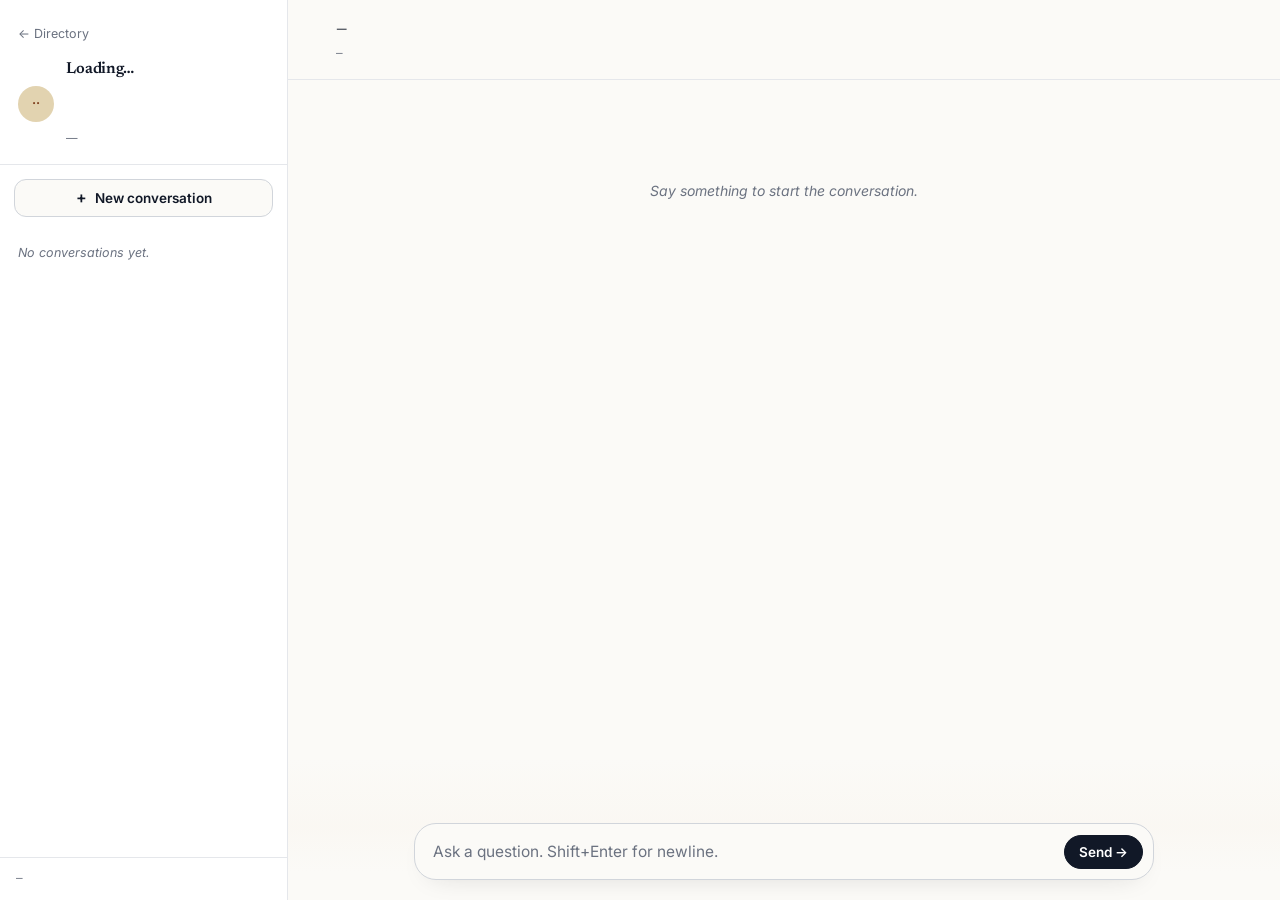
==== commit 987bd720: "refine chat header spacing and restore composer fade Two UI fixes to founder.html: - give the sideba" ====
--- a/web/founder.html
+++ b/web/founder.html
@@ -29,7 +29,7 @@
     height: 100%;
   }
   .side-top {
-    padding: 18px 18px 14px;
+    padding: 20px 18px 16px;
     border-bottom: 1px solid var(--rule);
   }
   .side-back {
@@ -46,7 +46,7 @@
   .side-founder {
     display: flex;
     align-items: center;
-    gap: 11px;
+    gap: 12px;
     min-width: 0;
   }
   .side-mono {
@@ -63,12 +63,18 @@
     font-weight: 600;
     flex-shrink: 0;
   }
-  .side-founder .meta { min-width: 0; }
+  .side-founder .meta {
+    min-width: 0;
+    display: flex;
+    flex-direction: column;
+    justify-content: center;
+    gap: 3px;
+  }
   .side-founder .name {
     font-family: var(--serif);
     font-size: 16px;
     font-weight: 600;
-    line-height: 1.2;
+    line-height: 1.15;
     letter-spacing: -0.01em;
     color: var(--ink);
     white-space: nowrap;
@@ -209,6 +215,7 @@
     flex-direction: column;
     height: 100%;
     background: var(--paper, #FAF7F2);
+    position: relative;
   }
   .main-head {
     display: flex;
@@ -236,6 +243,7 @@
     min-width: 0;
     display: flex;
     flex-direction: column;
+    gap: 2px;
   }
   .head-title .convo-name {
     font-family: var(--serif);
@@ -261,7 +269,7 @@
   .chat-thread {
     max-width: 740px;
     margin: 0 auto;
-    padding: 28px var(--gutter) 24px;
+    padding: 28px var(--gutter) 132px;
     display: flex;
     flex-direction: column;
     gap: 28px;
@@ -313,12 +321,22 @@
   }
 
   .dock {
-    flex-shrink: 0;
-    padding: 12px var(--gutter) 18px;
-    background: var(--paper, #FAF7F2);
-    border-top: 1px solid var(--rule);
+    position: absolute;
+    left: 0;
+    right: 0;
+    bottom: 0;
+    padding: 64px var(--gutter) 20px;
+    background: linear-gradient(
+      to bottom,
+      rgba(250, 247, 242, 0) 0%,
+      rgba(250, 247, 242, 0.85) 48%,
+      var(--paper, #FAF7F2) 80%
+    );
+    pointer-events: none;
+    z-index: 10;
   }
   .chat-compose {
+    pointer-events: auto;
     max-width: 740px;
     margin: 0 auto;
     background: var(--paper, #FAF7F2);
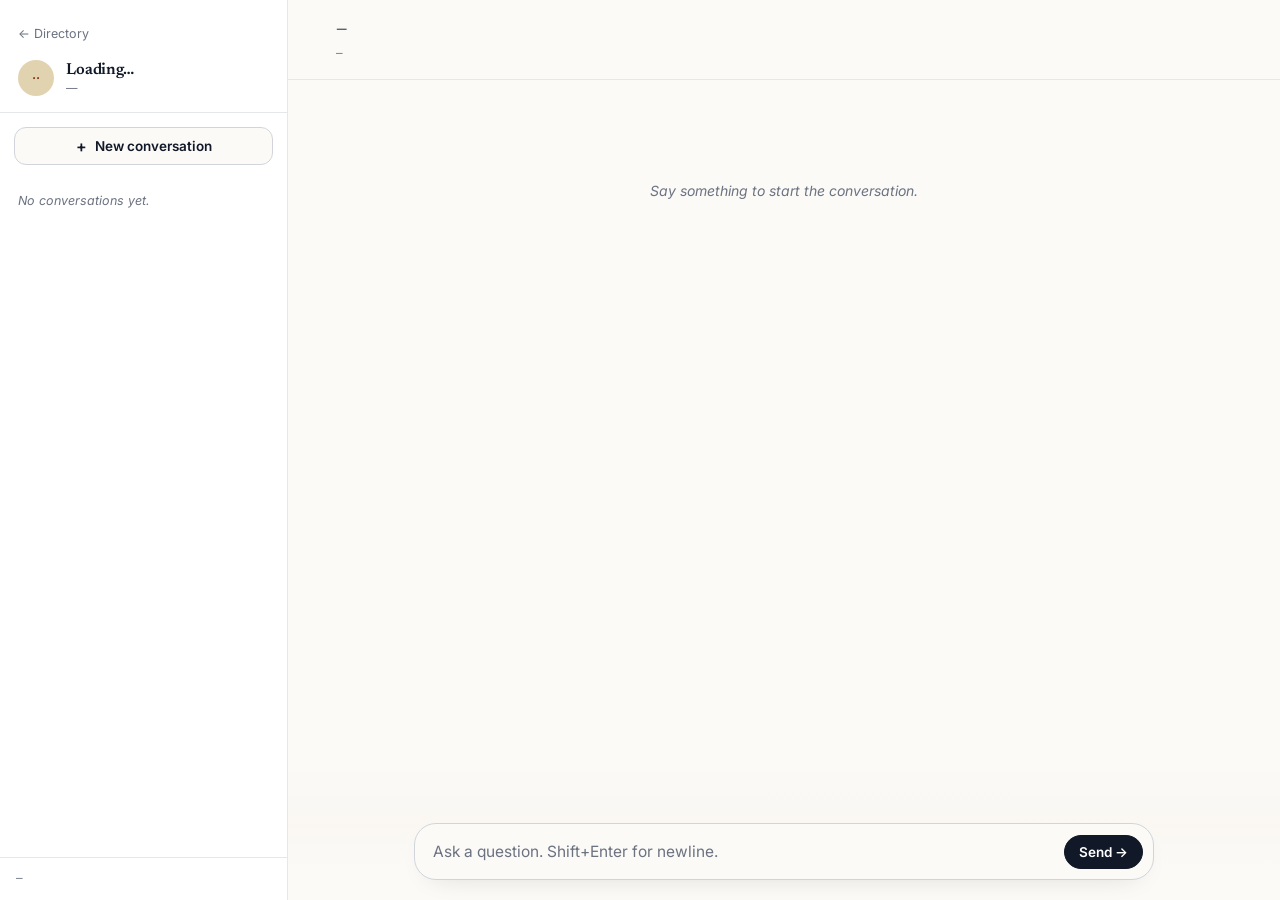
==== commit 0c25b038: "fix conversation sidebar founder spacing" ====
--- a/web/founder.html
+++ b/web/founder.html
@@ -45,7 +45,7 @@
   .side-back:hover { color: var(--ink); }
   .side-founder {
     display: flex;
-    align-items: center;
+    align-items: flex-start;
     gap: 12px;
     min-width: 0;
   }
@@ -67,8 +67,8 @@
     min-width: 0;
     display: flex;
     flex-direction: column;
-    justify-content: center;
-    gap: 3px;
+    gap: 2px;
+    padding-top: 1px;
   }
   .side-founder .name {
     font-family: var(--serif);
@@ -82,8 +82,10 @@
     text-overflow: ellipsis;
   }
   .side-founder .sub {
+    padding-top: 0;
     font-family: var(--read);
     font-size: 11.5px;
+    line-height: 1.25;
     color: var(--ink-mute);
     white-space: nowrap;
     overflow: hidden;
